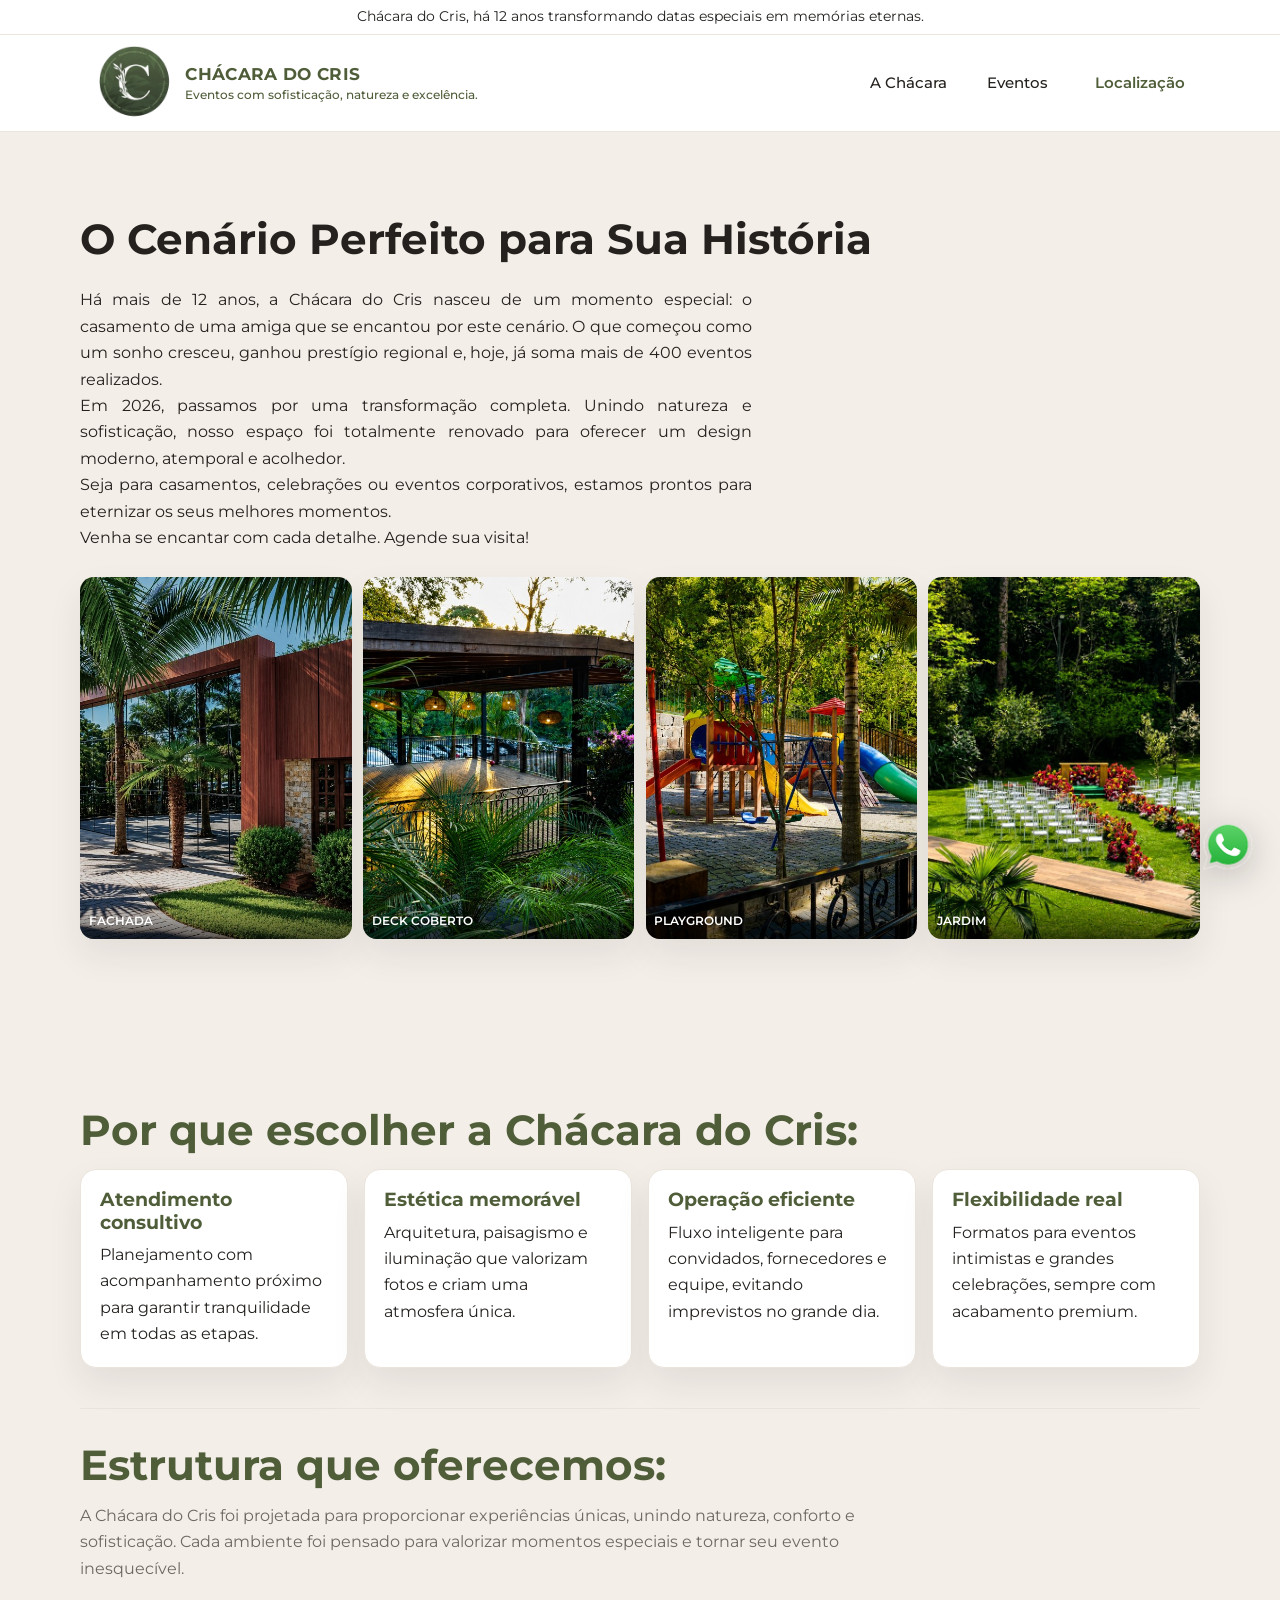
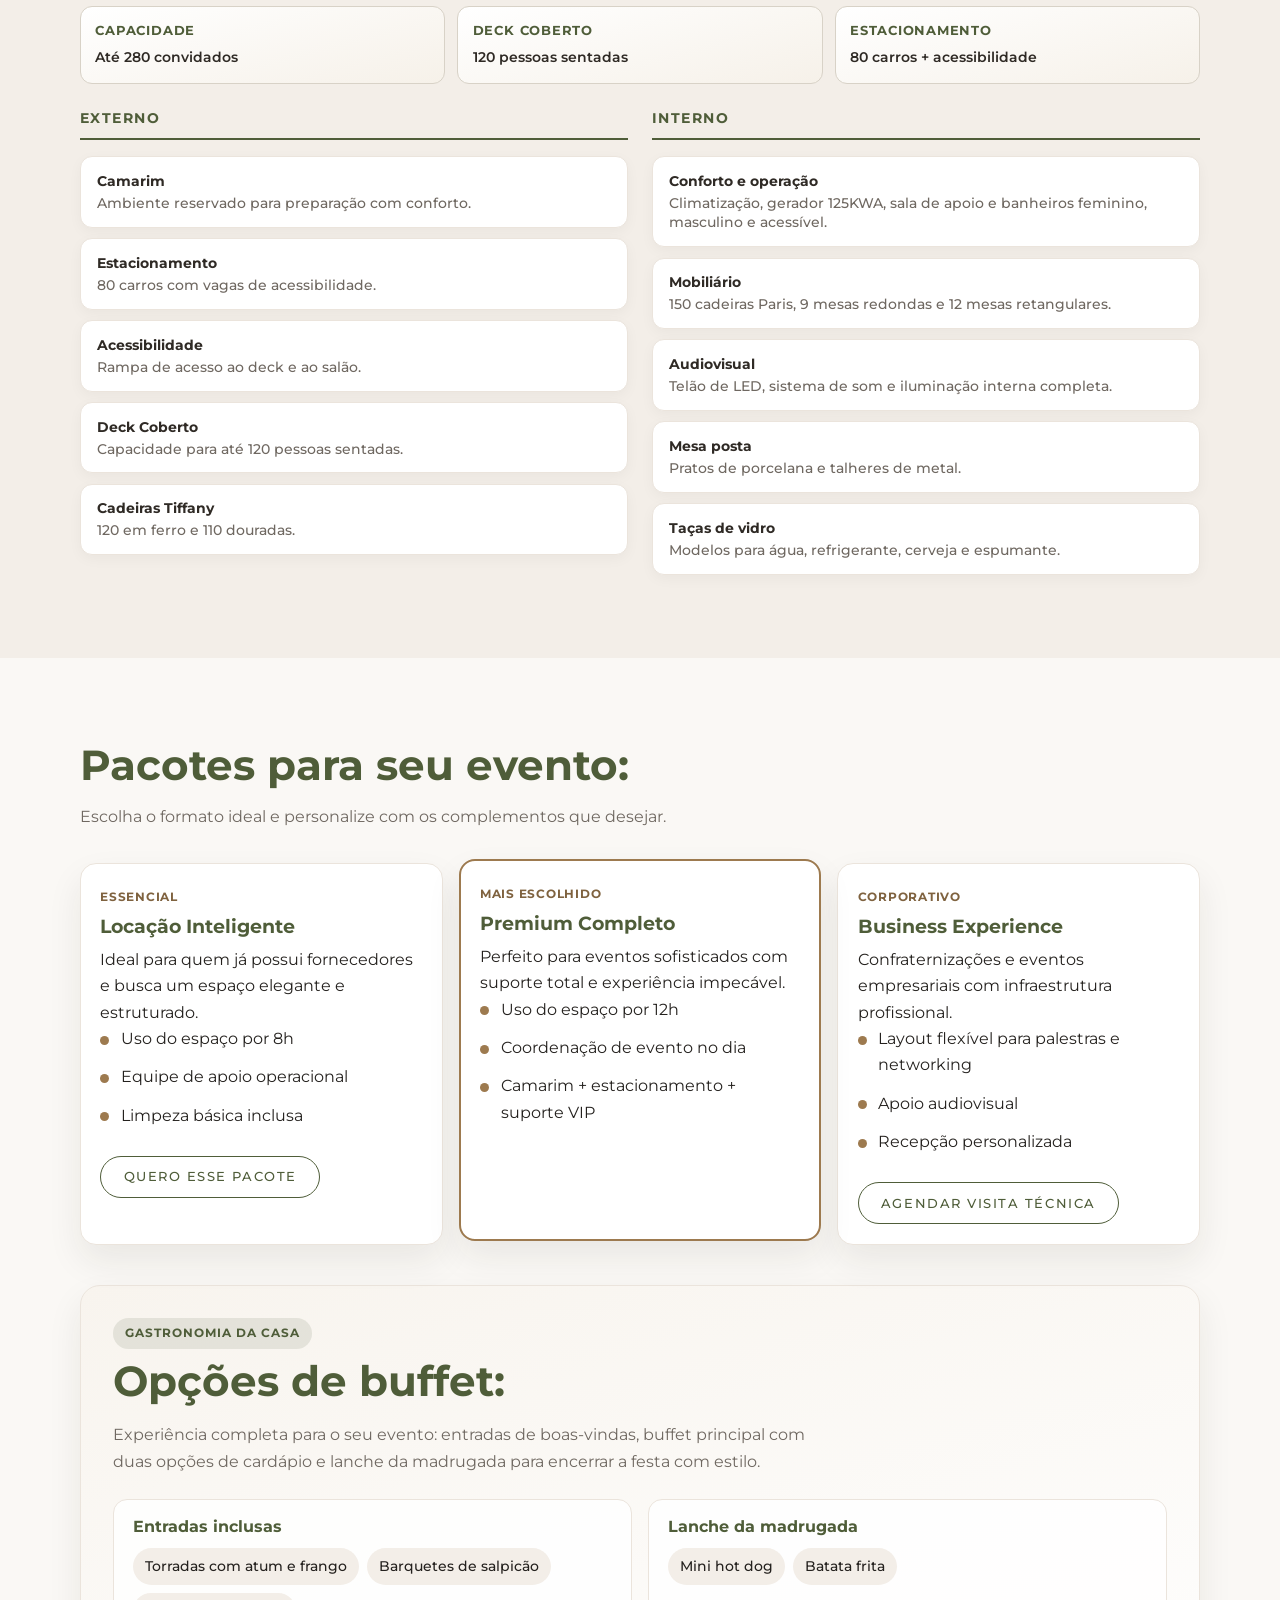
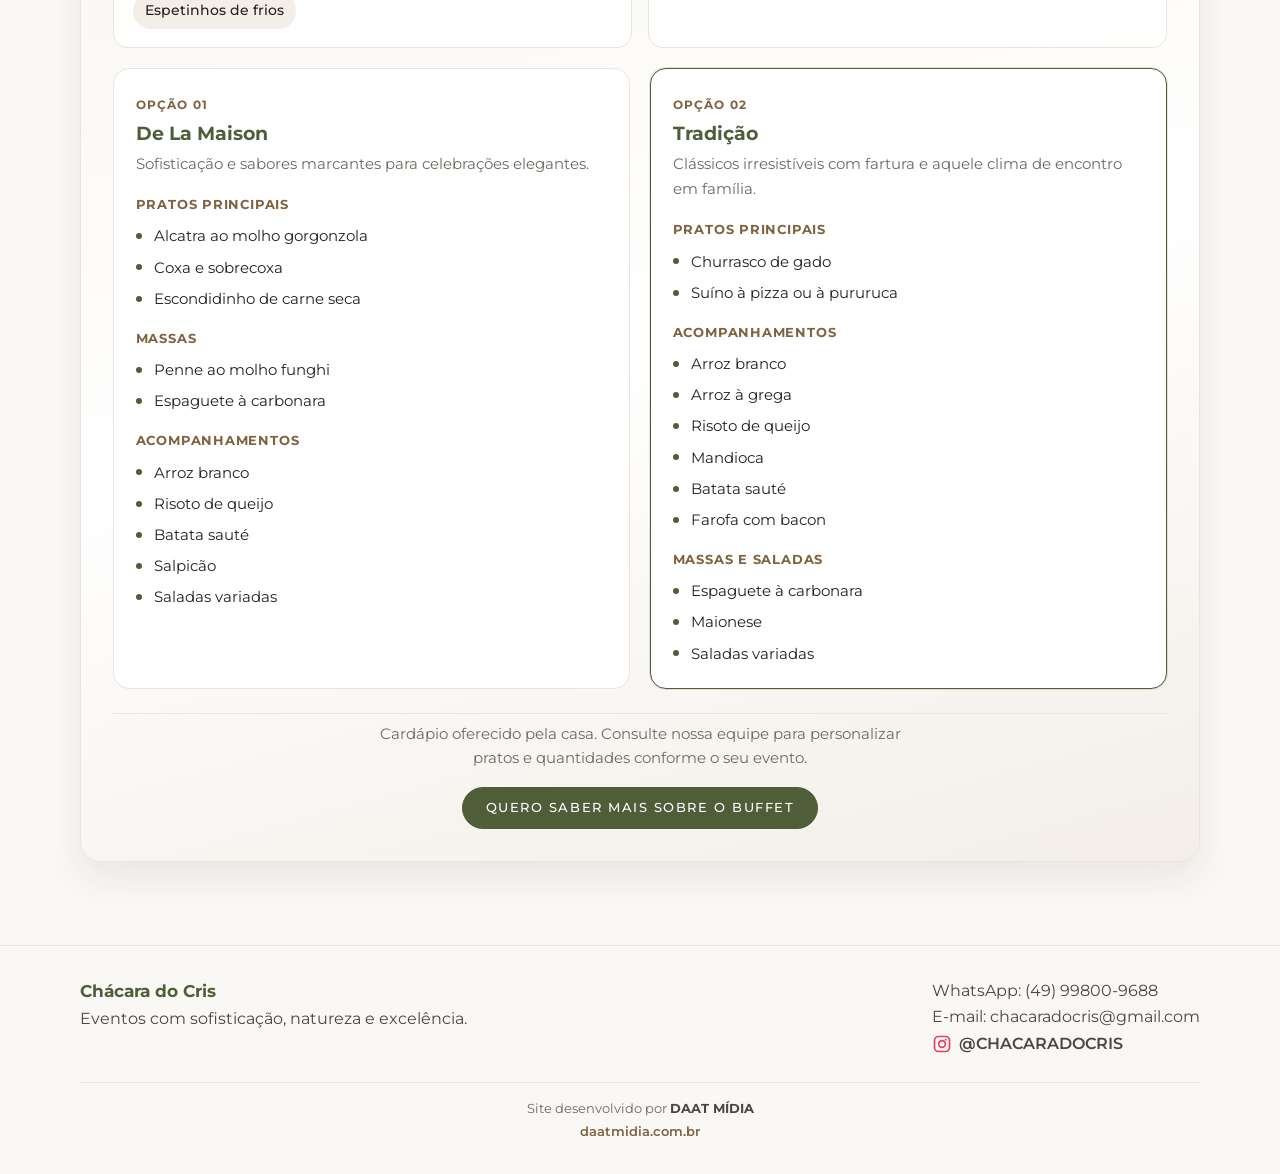
==== pages/a-chacara.html @ dad971a9 "Corrige o nome do espaço na página A Chácara. Substitui a referência ao Espaço Callisia pelo nome Ch" ====
<!doctype html>
<html lang="pt-BR">
<head>
  <meta charset="UTF-8">
  <meta name="viewport" content="width=device-width, initial-scale=1.0">
  <meta name="description" content="Conheça a Chácara do Cris: estrutura completa, diferenciais, pacotes e depoimentos de quem já celebrou com a gente.">
  <meta name="robots" content="index, follow, max-image-preview:large">
  <link rel="canonical" href="https://chacaradocris.com/pages/a-chacara.html">
  <meta property="og:locale" content="pt_BR">
  <meta property="og:type" content="website">
  <meta property="og:site_name" content="Chácara do Cris">
  <meta property="og:title" content="A Chácara | Chácara do Cris">
  <meta property="og:description" content="Conheça a estrutura, diferenciais e pacotes da Chácara do Cris.">
  <meta property="og:url" content="https://chacaradocris.com/pages/a-chacara.html">
  <meta property="og:image" content="https://chacaradocris.com/assets/hero-slide-2.png">
  <meta name="twitter:card" content="summary_large_image">
  <title>A Chácara | Chácara do Cris</title>
  <link rel="preconnect" href="https://fonts.googleapis.com">
  <link rel="preconnect" href="https://fonts.gstatic.com" crossorigin>
  <link href="https://fonts.googleapis.com/css2?family=Cormorant+Garamond:wght@500;600;700&family=Montserrat:wght@400;500;600;700&display=swap" rel="stylesheet">
  <link rel="stylesheet" href="../css/styles.css?v=20260724a2">
  <script type="application/ld+json">
    {
      "@context": "https://schema.org",
      "@type": "BreadcrumbList",
      "itemListElement": [
        { "@type": "ListItem", "position": 1, "name": "Chácara do Cris", "item": "https://chacaradocris.com/" },
        { "@type": "ListItem", "position": 2, "name": "A Chácara", "item": "https://chacaradocris.com/pages/a-chacara.html" }
      ]
    }
  </script>
</head>
<body>
  <div class="top-strip">
    <div class="container top-strip-content">
      <p>Chácara do Cris, há 12 anos transformando datas especiais em memórias eternas.</p>
    </div>
  </div>
  <header class="header">
    <div class="container nav-wrap">
      <div class="nav-brand-group">
        <a class="brand" href="../index.html#inicio" aria-label="Chácara do Cris — início">
          <img class="brand-logo" src="../assets/logo-chacara-do-cris.png" alt="Chácara do Cris" width="116" height="116">
          <span class="brand-copy">
            <strong>CHÁCARA DO CRIS</strong>
            <small>Eventos com sofisticação, natureza e excelência.</small>
          </span>
        </a>
        <a class="nav-mobile-home" href="../index.html">Início</a>
      </div>
      <span class="nav-mobile-bar">
        <button class="menu-toggle" id="menuToggle" type="button" aria-label="Abrir menu" aria-expanded="false" aria-controls="mainNav">
          <span class="menu-toggle-label">MENU</span>
        </button>
      </span>
      <div class="nav-backdrop" id="navBackdrop" aria-hidden="true"></div>
      <nav class="nav" id="mainNav">
        <div class="nav-dropdown">
          <a href="./a-chacara.html" class="nav-dropdown-link">A Chácara</a>
          <div class="nav-submenu" aria-label="Submenu de A Chácara">
            <a href="./a-chacara.html#historia">Sobre Nós</a>
            <a href="./a-chacara.html#estrutura">Estrutura</a>
            <a href="./a-chacara.html#buffet">Buffet e Gastronomia</a>
          </div>
        </div>
        <div class="nav-dropdown">
          <a href="./cerimonia-casamento.html" class="nav-dropdown-link">Eventos</a>
          <div class="nav-submenu" aria-label="Submenu de Eventos">
            <a href="./cerimonia-casamento.html">Casamentos</a>
            <a href="./festa-formatura-15-anos.html#formaturas">Formaturas</a>
            <a href="./festa-15-anos-aniversarios.html#15-anos">15 Anos/Aniversários</a>
            <a href="./festa-15-anos-aniversarios.html#corporativos">Eventos Corporativos</a>
            <a href="./festa-15-anos-aniversarios.html#sociais">Eventos Sociais</a>
          </div>
        </div>
        <a class="nav-como-chegar" href="./localizacao.html">Localização</a>
      </nav>
    </div>
  </header>

  <main>
    <section class="section section-highlight" id="espaco">
      <div class="container">
        <div>
          <h2 id="historia">O Cenário Perfeito para Sua História</h2>
          <p>
            Há mais de 12 anos, a Chácara do Cris nasceu de um momento especial: o casamento de uma amiga que se encantou por este cenário. O que começou como um sonho cresceu, ganhou prestígio regional e, hoje, já soma mais de 400 eventos realizados.
          </p>
          <p>
            Em 2026, passamos por uma transformação completa. Unindo natureza e sofisticação, nosso espaço foi totalmente renovado para oferecer um design moderno, atemporal e acolhedor.
          </p>
          <p>
            Seja para casamentos, celebrações ou eventos corporativos, estamos prontos para eternizar os seus melhores momentos.
          </p>
          <p>
            Venha se encantar com cada detalhe. Agende sua visita!
          </p>
        </div>
        <div class="estrutura-gallery-block" aria-label="Galeria da estrutura">
          <div class="estrutura-gallery-grid">
            <figure class="photo photo-gallery-trigger" data-gallery-panel="fachada-gallery-panel" role="button" tabindex="0" aria-expanded="false" aria-controls="fachada-gallery-panel">
              <img src="../assets/fachada/fachada-01.png" alt="Fachada da Chácara do Cris">
              <figcaption>FACHADA</figcaption>
            </figure>
            <figure class="photo photo-gallery-trigger" data-gallery-panel="deck-coberto-gallery-panel" role="button" tabindex="0" aria-expanded="false" aria-controls="deck-coberto-gallery-panel">
              <img src="../assets/deck/deck-coberto-01.png" alt="Deck coberto na Chácara do Cris">
              <figcaption>DECK COBERTO</figcaption>
            </figure>
            <figure class="photo photo-gallery-trigger" data-gallery-panel="playground-gallery-panel" role="button" tabindex="0" aria-expanded="false" aria-controls="playground-gallery-panel">
              <img src="../assets/playground/playground-01.png" alt="Playground na Chácara do Cris">
              <figcaption>PLAYGROUND</figcaption>
            </figure>
            <figure class="photo photo-gallery-trigger" data-gallery-panel="jardim-gallery-panel" role="button" tabindex="0" aria-expanded="false" aria-controls="jardim-gallery-panel">
              <img src="../assets/jardim/jardim-01.png" alt="Jardim e espaço para cerimônia ao ar livre na Chácara do Cris">
              <figcaption>JARDIM</figcaption>
            </figure>
          </div>
          <div class="cerimonia-gallery-panel" id="fachada-gallery-panel" hidden>
            <p class="cerimonia-gallery-panel-title">FACHADA</p>
            <div class="gallery-grid gallery-grid--deck-expanded" aria-label="Galeria da fachada">
              <figure class="photo">
                <img src="../assets/fachada/fachada-01.png" alt="Fachada da Chácara do Cris — vista frontal com vidro e pedra">
              </figure>
              <figure class="photo">
                <img src="../assets/fachada/fachada-02.png" alt="Fachada da Chácara do Cris — vista do espaço entre a natureza">
              </figure>
              <figure class="photo">
                <img src="../assets/fachada/fachada-03.png" alt="Fachada da Chácara do Cris — entrada em pedra e madeira">
              </figure>
              <figure class="photo">
                <img src="../assets/fachada/fachada-04.png" alt="Fachada da Chácara do Cris — área externa com vidro, pedra e palmeiras">
              </figure>
              <figure class="photo">
                <img src="../assets/fachada/fachada-05.png" alt="Fachada da Chácara do Cris — caminho de acesso e paisagismo">
              </figure>
              <figure class="photo">
                <img src="../assets/fachada/fachada-06.png" alt="Fachada da Chácara do Cris — deck de pedra e estrutura em madeira">
              </figure>
              <figure class="photo">
                <img src="../assets/fachada/fachada-07.png" alt="Fachada da Chácara do Cris — entrada com caminho e vegetação">
              </figure>
              <figure class="photo">
                <img src="../assets/fachada/fachada-08.png" alt="Fachada da Chácara do Cris — fachada com vidro e jardim ao redor">
              </figure>
              <figure class="photo">
                <img src="../assets/fachada/fachada-09.png" alt="Fachada da Chácara do Cris — acesso com corrimão e área arborizada">
              </figure>
            </div>
          </div>
          <div class="cerimonia-gallery-panel" id="deck-coberto-gallery-panel" hidden>
            <p class="cerimonia-gallery-panel-title">DECK COBERTO</p>
            <div class="gallery-grid gallery-grid--deck-expanded" aria-label="Galeria do deck coberto">
              <figure class="photo">
                <img src="../assets/deck/deck-coberto-01.png" alt="Deck coberto na Chácara do Cris — vista geral">
              </figure>
              <figure class="photo">
                <img src="../assets/deck/deck-coberto-02.png" alt="Deck coberto na Chácara do Cris — iluminação e paisagismo">
              </figure>
              <figure class="photo">
                <img src="../assets/deck/deck-coberto-03.png" alt="Deck coberto na Chácara do Cris — perspectiva do espaço">
              </figure>
              <figure class="photo">
                <img src="../assets/deck/deck-coberto-04.png" alt="Deck coberto na Chácara do Cris — ambiente coberto">
              </figure>
              <figure class="photo">
                <img src="../assets/deck/deck-coberto-05.png" alt="Deck coberto na Chácara do Cris — mesa de buffet com frutas e flores tropicais">
              </figure>
              <figure class="photo">
                <img src="../assets/deck/deck-coberto-06.png" alt="Deck coberto na Chácara do Cris — mesas bistrô com banquetas coloridas">
              </figure>
              <figure class="photo">
                <img src="../assets/deck/deck-coberto-07.png" alt="Deck coberto na Chácara do Cris — estação de buffet e bebidas">
              </figure>
              <figure class="photo">
                <img src="../assets/deck/deck-coberto-08.png" alt="Deck coberto na Chácara do Cris — mesas de buffet decoradas">
              </figure>
              <figure class="photo">
                <img src="../assets/deck/deck-coberto-09.png" alt="Deck coberto na Chácara do Cris — buffet com pendentes de vime">
              </figure>
              <figure class="photo">
                <img src="../assets/deck/deck-coberto-10.png" alt="Deck coberto na Chácara do Cris — instalação floral com molduras douradas">
              </figure>
              <figure class="photo">
                <img src="../assets/deck/deck-coberto-11.png" alt="Deck coberto na Chácara do Cris — arranjos florais e carpete verde">
              </figure>
              <figure class="photo">
                <img src="../assets/deck/deck-coberto-12.png" alt="Deck coberto na Chácara do Cris — vista ampla com decoração floral">
              </figure>
              <figure class="photo">
                <img src="../assets/deck/deck-coberto-13.png" alt="Deck coberto na Chácara do Cris — buffet e arco floral">
              </figure>
              <figure class="photo">
                <img src="../assets/deck/deck-coberto-14.png" alt="Deck coberto na Chácara do Cris — mesa de buffet com arranjo tropical">
              </figure>
              <figure class="photo">
                <img src="../assets/deck/deck-coberto-15.png" alt="Deck coberto na Chácara do Cris — instalações florais verticais">
              </figure>
            </div>
          </div>
          <div class="cerimonia-gallery-panel" id="playground-gallery-panel" hidden>
            <p class="cerimonia-gallery-panel-title">PLAYGROUND</p>
            <div class="gallery-grid gallery-grid--deck-expanded" aria-label="Galeria do playground">
              <figure class="photo">
                <img src="../assets/playground/playground-01.png" alt="Playground na Chácara do Cris — área de lazer infantil">
              </figure>
            </div>
          </div>
          <div class="cerimonia-gallery-panel" id="jardim-gallery-panel" hidden>
            <p class="cerimonia-gallery-panel-title">JARDIM</p>
            <div class="gallery-grid gallery-grid--deck-expanded" aria-label="Galeria do jardim">
              <figure class="photo">
                <img src="../assets/jardim/jardim-01.png" alt="Jardim na Chácara do Cris — espaço verde para celebrações">
              </figure>
              <figure class="photo">
                <img src="../assets/jardim/jardim-02.png" alt="Jardim na Chácara do Cris — cerimônia ao ar livre entre a natureza">
              </figure>
              <figure class="photo">
                <img src="../assets/jardim/jardim-03.png" alt="Jardim na Chácara do Cris — área externa com paisagismo e vegetação">
              </figure>
            </div>
          </div>
        </div>
      </div>
    </section>

    <section class="section section-highlight" id="diferenciais">
      <div class="container">
        <h2 class="section-title-green">Por que escolher a Chácara do Cris:</h2>
        <div class="cards">
          <article class="card">
            <h3>Atendimento consultivo</h3>
            <p>Planejamento com acompanhamento próximo para garantir tranquilidade em todas as etapas.</p>
          </article>
          <article class="card">
            <h3>Estética memorável</h3>
            <p>Arquitetura, paisagismo e iluminação que valorizam fotos e criam uma atmosfera única.</p>
          </article>
          <article class="card">
            <h3>Operação eficiente</h3>
            <p>Fluxo inteligente para convidados, fornecedores e equipe, evitando imprevistos no grande dia.</p>
          </article>
          <article class="card">
            <h3>Flexibilidade real</h3>
            <p>Formatos para eventos intimistas e grandes celebrações, sempre com acabamento premium.</p>
          </article>
        </div>

        <div class="estrutura-block" id="estrutura">
          <div class="estrutura-head">
            <h3 class="estrutura-title section-title-green">Estrutura que oferecemos:</h3>
            <p class="estrutura-intro">
              A Chácara do Cris foi projetada para proporcionar experiências únicas, unindo natureza, conforto e sofisticação. Cada ambiente foi pensado para valorizar momentos especiais e tornar seu evento inesquecível.
            </p>
            <div class="estrutura-kpis" aria-label="Resumo da estrutura">
              <article class="estrutura-kpi">
                <strong>Capacidade</strong>
                <span>Até 280 convidados</span>
              </article>
              <article class="estrutura-kpi">
                <strong>Deck Coberto</strong>
                <span>120 pessoas sentadas</span>
              </article>
              <article class="estrutura-kpi">
                <strong>Estacionamento</strong>
                <span>80 carros + acessibilidade</span>
              </article>
            </div>
          </div>
          <div class="estrutura-groups" aria-label="Itens da estrutura oferecida">
            <section class="estrutura-group">
              <h4 class="estrutura-group-title">Externo</h4>
              <ul class="estrutura-grid">
                <li><strong>Camarim</strong><span>Ambiente reservado para preparação com conforto.</span></li>
                <li><strong>Estacionamento</strong><span>80 carros com vagas de acessibilidade.</span></li>
                <li><strong>Acessibilidade</strong><span>Rampa de acesso ao deck e ao salão.</span></li>
                <li><strong>Deck Coberto</strong><span>Capacidade para até 120 pessoas sentadas.</span></li>
                <li><strong>Cadeiras Tiffany</strong><span>120 em ferro e 110 douradas.</span></li>
              </ul>
            </section>
            <section class="estrutura-group">
              <h4 class="estrutura-group-title">Interno</h4>
              <ul class="estrutura-grid">
                <li><strong>Conforto e operação</strong><span>Climatização, gerador 125KWA, sala de apoio e banheiros feminino, masculino e acessível.</span></li>
                <li><strong>Mobiliário</strong><span>150 cadeiras Paris, 9 mesas redondas e 12 mesas retangulares.</span></li>
                <li><strong>Audiovisual</strong><span>Telão de LED, sistema de som e iluminação interna completa.</span></li>
                <li><strong>Mesa posta</strong><span>Pratos de porcelana e talheres de metal.</span></li>
                <li><strong>Taças de vidro</strong><span>Modelos para água, refrigerante, cerveja e espumante.</span></li>
              </ul>
            </section>
          </div>
        </div>
      </div>
    </section>

    <section class="section" id="pacotes">
      <div class="container">
        <h2 class="section-title-green">Pacotes para seu evento:</h2>
        <p class="section-intro">Escolha o formato ideal e personalize com os complementos que desejar.</p>
        <div class="cards pricing-cards">
          <article class="card pricing-card">
            <p class="tag">Essencial</p>
            <h3>Locação Inteligente</h3>
            <p>Ideal para quem já possui fornecedores e busca um espaço elegante e estruturado.</p>
            <ul class="feature-list">
              <li>Uso do espaço por 8h</li>
              <li>Equipe de apoio operacional</li>
              <li>Limpeza básica inclusa</li>
            </ul>
            <a class="btn btn-secondary" href="../index.html#contato">Quero esse pacote</a>
          </article>
          <article class="card pricing-card featured">
            <p class="tag">Mais escolhido</p>
            <h3>Premium Completo</h3>
            <p>Perfeito para eventos sofisticados com suporte total e experiência impecável.</p>
            <ul class="feature-list">
              <li>Uso do espaço por 12h</li>
              <li>Coordenação de evento no dia</li>
              <li>Camarim + estacionamento + suporte VIP</li>
            </ul>
          </article>
          <article class="card pricing-card">
            <p class="tag">Corporativo</p>
            <h3>Business Experience</h3>
            <p>Confraternizações e eventos empresariais com infraestrutura profissional.</p>
            <ul class="feature-list">
              <li>Layout flexível para palestras e networking</li>
              <li>Apoio audiovisual</li>
              <li>Recepção personalizada</li>
            </ul>
            <a class="btn btn-secondary" href="../index.html#contato">Agendar visita técnica</a>
          </article>
        </div>
        <div class="buffet-section" id="buffet">
          <header class="buffet-header">
            <p class="buffet-eyebrow">Gastronomia da casa</p>
            <h2 class="section-title-green">Opções de buffet:</h2>
            <p class="buffet-lead">
              Experiência completa para o seu evento: entradas de boas-vindas, buffet principal com duas opções de cardápio e lanche da madrugada para encerrar a festa com estilo.
            </p>
          </header>

          <div class="buffet-included" aria-label="Itens inclusos em todos os cardápios">
            <article class="buffet-included-card">
              <h3 class="buffet-included-title">Entradas inclusas</h3>
              <ul class="buffet-pill-list">
                <li>Torradas com atum e frango</li>
                <li>Barquetes de salpicão</li>
                <li>Espetinhos de frios</li>
              </ul>
            </article>
            <article class="buffet-included-card">
              <h3 class="buffet-included-title">Lanche da madrugada</h3>
              <ul class="buffet-pill-list">
                <li>Mini hot dog</li>
                <li>Batata frita</li>
              </ul>
            </article>
          </div>

          <div class="buffet-options" aria-label="Escolha o cardápio principal">
            <article class="buffet-option">
              <header class="buffet-option-head">
                <span class="buffet-option-badge">Opção 01</span>
                <h3>De La Maison</h3>
                <p>Sofisticação e sabores marcantes para celebrações elegantes.</p>
              </header>
              <div class="buffet-menu-groups">
                <div class="buffet-menu-group">
                  <h4>Pratos principais</h4>
                  <ul class="buffet-dish-list">
                    <li>Alcatra ao molho gorgonzola</li>
                    <li>Coxa e sobrecoxa</li>
                    <li>Escondidinho de carne seca</li>
                  </ul>
                </div>
                <div class="buffet-menu-group">
                  <h4>Massas</h4>
                  <ul class="buffet-dish-list">
                    <li>Penne ao molho funghi</li>
                    <li>Espaguete à carbonara</li>
                  </ul>
                </div>
                <div class="buffet-menu-group">
                  <h4>Acompanhamentos</h4>
                  <ul class="buffet-dish-list">
                    <li>Arroz branco</li>
                    <li>Risoto de queijo</li>
                    <li>Batata sauté</li>
                    <li>Salpicão</li>
                    <li>Saladas variadas</li>
                  </ul>
                </div>
              </div>
            </article>

            <article class="buffet-option buffet-option--highlight">
              <header class="buffet-option-head">
                <span class="buffet-option-badge">Opção 02</span>
                <h3>Tradição</h3>
                <p>Clássicos irresistíveis com fartura e aquele clima de encontro em família.</p>
              </header>
              <div class="buffet-menu-groups">
                <div class="buffet-menu-group">
                  <h4>Pratos principais</h4>
                  <ul class="buffet-dish-list">
                    <li>Churrasco de gado</li>
                    <li>Suíno à pizza ou à pururuca</li>
                  </ul>
                </div>
                <div class="buffet-menu-group">
                  <h4>Acompanhamentos</h4>
                  <ul class="buffet-dish-list">
                    <li>Arroz branco</li>
                    <li>Arroz à grega</li>
                    <li>Risoto de queijo</li>
                    <li>Mandioca</li>
                    <li>Batata sauté</li>
                    <li>Farofa com bacon</li>
                  </ul>
                </div>
                <div class="buffet-menu-group">
                  <h4>Massas e saladas</h4>
                  <ul class="buffet-dish-list">
                    <li>Espaguete à carbonara</li>
                    <li>Maionese</li>
                    <li>Saladas variadas</li>
                  </ul>
                </div>
              </div>
            </article>
          </div>

          <footer class="buffet-footer">
            <p class="buffet-note">Cardápio oferecido pela casa. Consulte nossa equipe para personalizar pratos e quantidades conforme o seu evento.</p>
            <a class="btn btn-primary btn-green-pulse" href="../index.html#contato">Quero saber mais sobre o buffet</a>
          </footer>
        </div>
      </div>
    </section>

  </main>

  <footer class="footer">
    <div class="container footer-content">
      <div>
        <strong>Chácara do Cris</strong>
        <p>Eventos com sofisticação, natureza e excelência.</p>
      </div>
      <div>
        <p>WhatsApp: (49) 99800-9688</p>
        <p>E-mail: chacaradocris@gmail.com</p>
        <a class="footer-instagram" href="https://www.instagram.com/chacaradocris/" target="_blank" rel="noopener noreferrer" aria-label="Abrir Instagram da Chácara do Cris">
          <img src="../assets/instagram-icon.svg" width="20" height="20" alt="" aria-hidden="true">
          <span>@CHACARADOCRIS</span>
        </a>
      </div>
    </div>
    <div class="container footer-credit">
      <p>Site desenvolvido por <strong>DAAT MÍDIA</strong></p>
      <a href="https://daatmidia.com.br" target="_blank" rel="noopener noreferrer">daatmidia.com.br</a>
    </div>
  </footer>

  <a class="whatsapp-float" href="https://wa.me/5549998009688?text=Olá!%20Quero%20agendar%20uma%20visita%20ao%20Chácara%20do%20Cris." target="_blank" rel="noopener noreferrer" aria-label="Falar no WhatsApp">
    <img class="whatsapp-float-icon" src="../assets/whatsapp-icon.png" width="140" height="130" alt="" decoding="async">
  </a>

  <script src="../js/main.js?v=20260724x"></script>
  <script src="../js/cerimonia-galerias.js"></script>
</body>
</html>
---- css/styles.css ----
:root {
  --bg: #faf8f5;
  --surface: #ffffff;
  --text: #24211e;
  --muted: #6f6861;
  --primary: #9d7a4f;
  --primary-dark: #7f623f;
  --accent: #d5b78b;
  --line: #ebe4dc;
  --shadow: 0 16px 35px rgba(36, 33, 30, 0.08);
  --page-max: 1120px;
  --page-gutter: clamp(1rem, 4vw, 1.75rem);
}

* {
  box-sizing: border-box;
  margin: 0;
  padding: 0;
}

img {
  max-width: 100%;
  height: auto;
}

body {
  font-family: "Montserrat", sans-serif;
  background: var(--bg);
  color: var(--text);
  line-height: 1.65;
  scroll-behavior: smooth;
  overflow-x: hidden;
}

html {
  scroll-padding-top: 7.5rem;
}

.container {
  width: min(var(--page-max), calc(100% - var(--page-gutter) * 2));
  margin-inline: auto;
  padding-inline: 0;
}

main {
  width: 100%;
  max-width: 100%;
  overflow-x: clip;
}

.header {
  position: sticky;
  top: 0;
  z-index: 10;
  background: rgba(250, 248, 245, 0.95);
  border-bottom: 1px solid var(--line);
  backdrop-filter: blur(8px);
  overflow: visible;
}

.nav-wrap {
  display: flex;
  justify-content: space-between;
  align-items: center;
  min-height: 76px;
  overflow: visible;
}

.brand {
  font-family: "Montserrat", sans-serif;
  font-size: 1.45rem;
  color: var(--text);
  text-decoration: none;
  font-weight: 700;
}

.nav {
  display: flex;
  gap: 1.4rem;
}

.nav a {
  position: relative;
  color: var(--text);
  text-decoration: none;
  font-weight: 500;
  font-size: 0.95rem;
  border-radius: 8px;
  transition: color 0.2s ease, background-color 0.2s ease, transform 0.2s ease;
}

.nav > a:not(.nav-cta),
.nav-dropdown-link {
  padding: 0.45rem 0.55rem;
}

.nav > a:not(.nav-cta)::after,
.nav-dropdown-link::after {
  content: "";
  position: absolute;
  left: 0.55rem;
  right: 0.55rem;
  bottom: 0.22rem;
  height: 2px;
  border-radius: 99px;
  background: #4f5d39;
  transform: scaleX(0);
  transform-origin: left;
  transition: transform 0.22s ease;
}

.nav > a:not(.nav-cta):hover,
.nav > a:not(.nav-cta):focus-visible,
.nav-dropdown:hover > .nav-dropdown-link,
.nav-dropdown:focus-within > .nav-dropdown-link,
.nav-dropdown.open > .nav-dropdown-link {
  color: #4f5d39;
  background: rgba(79, 93, 57, 0.08);
  transform: translateY(-1px);
}

.nav > a:not(.nav-cta):hover::after,
.nav > a:not(.nav-cta):focus-visible::after,
.nav-dropdown:hover > .nav-dropdown-link::after,
.nav-dropdown:focus-within > .nav-dropdown-link::after,
.nav-dropdown.open > .nav-dropdown-link::after {
  transform: scaleX(1);
}

.nav a:focus-visible {
  outline: 2px solid rgba(79, 93, 57, 0.38);
  outline-offset: 3px;
}

.nav-dropdown {
  position: relative;
}

.nav {
  overflow: visible;
}

.nav-dropdown-link {
  display: inline-flex;
  align-items: center;
}

.nav-submenu-group + .nav-submenu-group {
  margin-top: 0.35rem;
  padding-top: 0.35rem;
  border-top: 1px solid var(--line);
}

.nav-submenu-heading {
  display: block;
  padding: 0.35rem 0.7rem 0.2rem;
  font-size: 0.72rem;
  font-weight: 600;
  letter-spacing: 0.05em;
  text-transform: uppercase;
  color: #4f5d39;
  line-height: 1.3;
}

.nav-submenu {
  position: absolute;
  top: 100%;
  left: 0;
  min-width: 300px;
  max-height: min(72vh, 520px);
  overflow-y: auto;
  overscroll-behavior: contain;
  background: #ffffff;
  border: 1px solid var(--line);
  border-radius: 14px;
  padding: 0.65rem;
  padding-top: calc(0.65rem + 0.45rem);
  box-shadow: 0 12px 26px rgba(0, 0, 0, 0.12);
  display: none;
  z-index: 20;
}

.nav-submenu::before {
  content: "";
  position: absolute;
  top: 0;
  left: 0;
  right: 0;
  height: 0.45rem;
}

.nav-submenu-group.is-collapsible .nav-submenu-nested {
  display: block;
}

.nav-submenu-group.is-collapsible .nav-submenu-heading {
  pointer-events: none;
  cursor: default;
}

.nav-submenu a,
.nav-submenu-nested a {
  display: block;
  padding: 0.58rem 0.7rem;
  font-size: 0.88rem;
  line-height: 1.3;
  border-radius: 10px;
  transition: background 0.18s ease, color 0.18s ease, transform 0.18s ease;
}

.nav-submenu a:hover,
.nav-submenu a:focus-visible,
.nav-submenu-nested a:hover,
.nav-submenu-nested a:focus-visible {
  background: #4f5d39;
  color: #fff !important;
  transform: translateX(4px);
  outline: none;
}

.nav-dropdown:hover .nav-submenu,
.nav-dropdown:focus-within .nav-submenu,
.nav-dropdown.open .nav-submenu {
  display: block;
}

.nav-submenu-group.is-collapsible .nav-submenu-heading {
  width: 100%;
  text-align: left;
  border: 0;
  background: transparent;
  font-family: inherit;
  cursor: pointer;
  position: relative;
  padding-right: 1.6rem;
}

.nav-submenu-group.is-collapsible .nav-submenu-heading::after {
  content: "";
  position: absolute;
  right: 0.7rem;
  top: 50%;
  width: 6px;
  height: 6px;
  border-right: 2px solid #4f5d39;
  border-bottom: 2px solid #4f5d39;
  transform: translateY(-65%) rotate(45deg);
  transition: transform 0.2s ease;
}

.nav-submenu-group.is-collapsible.open .nav-submenu-heading::after {
  transform: translateY(-35%) rotate(-135deg);
}

@media (min-width: 981px) {
  .nav-submenu-group.is-collapsible .nav-submenu-heading::after {
    display: none;
  }
}

.menu-toggle {
  display: none;
  border: 1px solid var(--line);
  background: var(--surface);
  color: var(--text);
  border-radius: 10px;
  padding: 0.45rem 0.8rem;
  cursor: pointer;
}

.menu-toggle-label {
  display: none;
}

.nav-mobile-bar {
  display: none;
  align-items: center;
  gap: 0.35rem;
}

.nav-brand-group {
  display: contents;
}

.nav-mobile-home,
.nav-mobile-cta {
  display: none;
}

.nav-backdrop {
  display: none;
}

.menu-toggle-icon,
.menu-toggle-icon::before,
.menu-toggle-icon::after {
  display: block;
  width: 22px;
  height: 2px;
  background: #4f5d39;
  border-radius: 99px;
  transition: transform 0.25s ease, opacity 0.25s ease, background 0.25s ease;
}

.menu-toggle-icon {
  position: relative;
}

.menu-toggle-icon::before,
.menu-toggle-icon::after {
  content: "";
  position: absolute;
  left: 0;
}

.menu-toggle-icon::before {
  top: -7px;
}

.menu-toggle-icon::after {
  top: 7px;
}

.menu-toggle[aria-expanded="true"] .menu-toggle-icon {
  background: transparent;
}

.menu-toggle[aria-expanded="true"] .menu-toggle-icon::before {
  transform: translateY(7px) rotate(45deg);
}

.menu-toggle[aria-expanded="true"] .menu-toggle-icon::after {
  transform: translateY(-7px) rotate(-45deg);
}

body.nav-open {
  overflow: hidden;
}

.hero {
  min-height: 92vh;
  display: grid;
  place-items: center;
  position: relative;
  isolation: isolate;
  background: #2f261f;
  overflow: hidden;
}

.hero-slides {
  position: absolute;
  inset: 0;
  z-index: -2;
}

.hero-slide {
  position: absolute;
  inset: 0;
  background-size: cover;
  background-position: center;
  opacity: 0;
  transform: scale(1.05);
  transition: opacity 1s ease, transform 7s ease;
}

.hero-slide.active {
  opacity: 1;
  transform: scale(1);
}

.overlay {
  position: absolute;
  inset: 0;
  background:
    linear-gradient(120deg, rgba(157, 122, 79, 0.52), rgba(40, 33, 27, 0.62)),
    linear-gradient(to bottom, rgba(0, 0, 0, 0.18), rgba(0, 0, 0, 0.35));
  z-index: -1;
}

.hero-grain {
  position: absolute;
  inset: 0;
  opacity: 0.13;
  background-image:
    radial-gradient(circle at 2px 2px, rgba(255, 255, 255, 0.5) 1px, transparent 0);
  background-size: 4px 4px;
  z-index: -1;
  pointer-events: none;
}

.hero-content {
  text-align: center;
  color: #fff;
  max-width: 800px;
  padding: 6rem 0 4.5rem;
  position: relative;
  z-index: 1;
}

.eyebrow {
  text-transform: uppercase;
  letter-spacing: 0.16em;
  font-size: 0.78rem;
  opacity: 0.9;
}

h1,
h2,
h3 {
  font-family: "Montserrat", sans-serif;
  line-height: 1.2;
}

h1 {
  font-size: clamp(2rem, 4.8vw, 3.65rem);
  margin: 1rem 0 1.2rem;
}

h2 {
  font-size: clamp(1.6rem, 3.5vw, 2.6rem);
  margin-bottom: 0.85rem;
}

.section-title-green {
  color: #4f5d39;
}

.hero p {
  margin: 0 auto;
  font-size: 1.08rem;
  max-width: 740px;
}

.hero-signature {
  margin-top: 1.1rem;
  display: inline-flex;
  align-items: center;
  gap: 0.55rem;
  font-size: 0.95rem;
  color: #f2e7d8;
}

.signature-line {
  display: inline-block;
  width: 38px;
  height: 1px;
  background: #f2e7d8;
}

.hero-cta {
  margin-top: 2rem;
  display: flex;
  gap: 0.8rem;
  justify-content: center;
  flex-wrap: wrap;
}

.hero-trust {
  margin-top: 2rem;
  display: grid;
  grid-template-columns: repeat(3, minmax(0, 1fr));
  gap: 0.75rem;
}

.trust-item {
  background: rgba(255, 255, 255, 0.14);
  border: 1px solid rgba(255, 255, 255, 0.3);
  border-radius: 14px;
  backdrop-filter: blur(8px);
  padding: 0.8rem;
}

.trust-item strong {
  display: block;
  font-family: "Montserrat", sans-serif;
  font-size: 1.35rem;
}

.trust-item span {
  font-size: 0.86rem;
  opacity: 0.92;
}

.hero-card {
  position: absolute;
  right: 4%;
  bottom: 5.5rem;
  width: min(320px, 88%);
  padding: 1.2rem;
  border-radius: 16px;
  background: rgba(255, 255, 255, 0.9);
  border: 1px solid rgba(255, 255, 255, 0.95);
  box-shadow: 0 18px 38px rgba(20, 14, 9, 0.25);
  z-index: 2;
}

.hero-card-label {
  font-size: 0.75rem;
  letter-spacing: 0.1em;
  text-transform: uppercase;
  color: var(--primary-dark);
  font-weight: 700;
  margin-bottom: 0.35rem;
}

.hero-card h3 {
  margin-bottom: 0.45rem;
}

.hero-card p {
  color: #473f39;
  margin-bottom: 0.9rem;
}

.btn {
  display: inline-flex;
  align-items: center;
  justify-content: center;
  gap: 0.35rem;
  border: 1px solid #4f5d39;
  border-radius: 999px;
  text-decoration: none;
  font-family: "Montserrat", sans-serif;
  font-weight: 500;
  font-size: 0.8rem;
  letter-spacing: 0.12em;
  text-transform: uppercase;
  line-height: 1.2;
  padding: 0.78rem 1.4rem;
  cursor: pointer;
  transition: 0.25s ease;
  text-align: center;
  box-sizing: border-box;
}

.btn-primary {
  background: #4f5d39;
  color: #fff;
  border-color: #4f5d39;
}

.btn-primary:hover,
.btn-primary:focus-visible {
  background: #5d6e44;
  border-color: #5d6e44;
  color: #fff;
  transform: translateY(-2px);
}

.btn-form-submit {
  background: #4f5d39;
  color: #fff;
  border-color: #4f5d39;
}

.btn-form-submit:hover,
.btn-form-submit:focus-visible {
  background: #5d6e44;
  border-color: #5d6e44;
  color: #fff;
}

#contactForm .btn-form-submit {
  width: 100%;
  margin-top: 0.35rem;
  padding: 0.78rem 1.4rem;
  font-size: 0.8rem;
  letter-spacing: 0.12em;
  font-weight: 500;
  border-radius: 999px;
}

.btn-green-pulse {
  background: #4f5d39;
  color: #fff;
  border-color: #4f5d39;
  animation: btn-green-pulse 2.2s ease-in-out infinite;
}

.btn-green-pulse:hover,
.btn-green-pulse:focus-visible {
  background: #5d6e44;
  border-color: #5d6e44;
  color: #fff;
  animation: none;
  transform: translateY(-2px);
  box-shadow: 0 10px 24px rgba(79, 93, 57, 0.35);
}

@keyframes btn-green-pulse {
  0%,
  100% {
    transform: scale(1);
    box-shadow: 0 4px 14px rgba(79, 93, 57, 0.28);
  }

  50% {
    transform: scale(1.04);
    box-shadow: 0 8px 28px rgba(79, 93, 57, 0.45);
  }
}

@media (prefers-reduced-motion: reduce) {
  .btn-green-pulse {
    animation: none;
  }
}

.btn-secondary {
  background: #fff;
  color: #4f5d39;
  border-color: #4f5d39;
}

.btn-secondary:hover,
.btn-secondary:focus-visible {
  background: #f8f5ee;
  color: #4f5d39;
  transform: translateY(-2px);
}

.section {
  padding: 5.2rem 0;
}

.section-address {
  color: var(--text);
  font-weight: 600;
  margin-top: 0.15rem;
  margin-bottom: 1rem;
  max-width: 720px;
  line-height: 1.5;
}

.localizacao-top {
  margin-bottom: 1.75rem;
  align-items: start;
}

.localizacao-intro {
  margin-bottom: 0;
}

.localizacao-contato {
  padding: 1.35rem 1.4rem;
  border-radius: 16px;
  background: #f8f4ee;
  border: 1px solid var(--line);
  box-shadow: var(--shadow);
}

.localizacao-contato-title {
  margin-bottom: 1rem;
  font-size: 1.1rem;
  color: #4f5d39;
}

.localizacao-contato p {
  margin-bottom: 0.7rem;
  font-weight: 500;
}

.localizacao-contato a {
  color: var(--text);
  text-decoration: none;
  transition: color 0.2s ease;
}

.localizacao-contato a:hover {
  color: var(--primary-dark);
}

.localizacao-instagram {
  margin-top: 0.35rem;
}

.parceiros-grid {
  display: grid;
  grid-template-columns: repeat(4, 1fr);
  gap: 1rem;
  margin-bottom: 1rem;
}

.parceiro-card {
  padding: 1.2rem;
  border-radius: 16px;
  background: var(--surface);
  border: 1px dashed #c9bfb3;
  text-align: center;
  box-shadow: var(--shadow);
}

.parceiro-card--placeholder {
  min-height: 200px;
  display: flex;
  flex-direction: column;
  align-items: center;
  justify-content: center;
  gap: 0.85rem;
}

.parceiro-categoria {
  display: inline-block;
  padding: 0.3rem 0.65rem;
  border-radius: 999px;
  background: rgba(79, 93, 57, 0.12);
  color: #4f5d39;
  font-size: 0.78rem;
  font-weight: 700;
  letter-spacing: 0.06em;
  text-transform: uppercase;
}

.parceiro-logo-slot {
  width: 100%;
  min-height: 88px;
  display: grid;
  place-items: center;
  border-radius: 12px;
  background: #f8f4ee;
  border: 1px solid var(--line);
}

.parceiro-logo-placeholder {
  color: var(--muted);
  font-size: 0.88rem;
  font-weight: 600;
}

.parceiro-contato-slot {
  color: var(--muted);
  font-size: 0.9rem;
  font-weight: 500;
}

.parceiros-note {
  color: var(--muted);
  font-size: 0.92rem;
  text-align: center;
}

.section-intro {
  color: var(--muted);
  margin-bottom: 2rem;
  max-width: 700px;
}

.accessibility-list {
  list-style: none;
  margin: 0 0 1.25rem;
  padding: 0;
  max-width: 700px;
}

.accessibility-list li {
  position: relative;
  padding-left: 1.6rem;
  margin-bottom: 0.45rem;
  color: var(--text);
  font-weight: 500;
}

.accessibility-list li::before {
  content: "✅";
  position: absolute;
  left: 0;
  top: 0;
}

.cards {
  display: grid;
  grid-template-columns: repeat(4, 1fr);
  gap: 1rem;
}

.section-intro-mobile-hint {
  display: none;
  margin-top: -0.75rem;
  font-size: 0.95rem;
  color: var(--primary-dark);
  font-weight: 600;
}

.about-carousel-section {
  padding: clamp(3.5rem, 6vw, 5.5rem) 0 clamp(3rem, 5vw, 4.5rem);
  overflow: hidden;
  background: #f3efe8;
}

.about-carousel-heading {
  display: flex;
  align-items: center;
  justify-content: space-between;
  gap: 2rem;
  margin-bottom: 1.5rem;
}

.about-carousel-heading .eyebrow {
  margin-bottom: 0.45rem;
  color: #4f5d39;
  font-weight: 700;
}

.about-carousel-heading h2 {
  max-width: 720px;
  margin-bottom: 0;
  color: #3c4630;
  font-size: clamp(1.7rem, 3.2vw, 2.45rem);
  line-height: 1.18;
}

#servicos h2 {
  color: #3c4630;
}

.about-carousel-button {
  flex: 0 0 auto;
  width: auto;
  min-width: 0;
  background: #4f5d39;
  color: #fff;
  border-color: #4f5d39;
  box-shadow: 0 10px 24px rgba(79, 93, 57, 0.2);
  animation: about-carousel-button-pulse 2.2s ease-in-out infinite;
}

.about-carousel-button:hover,
.about-carousel-button:focus-visible {
  background: #5d6e44;
  border-color: #5d6e44;
  color: #fff;
  transform: translateY(-2px);
  animation: none;
}

@keyframes about-carousel-button-pulse {
  0%,
  100% {
    transform: scale(1);
    box-shadow: 0 0 0 0 rgba(79, 93, 57, 0.5);
  }

  50% {
    transform: scale(1.04);
    box-shadow: 0 0 0 12px rgba(79, 93, 57, 0);
  }
}

@media (prefers-reduced-motion: reduce) {
  .about-carousel-button {
    animation: none;
  }
}

.about-carousel-viewport {
  width: 100%;
  overflow: hidden;
  padding: 0.4rem 0 1rem;
  cursor: grab;
  touch-action: pan-y;
  user-select: none;
  -webkit-user-select: none;
}

.about-carousel-viewport.is-dragging {
  cursor: grabbing;
}

.about-carousel-track {
  display: flex;
  width: max-content;
  gap: clamp(0.75rem, 1.2vw, 1rem);
  padding-inline: max(var(--page-gutter), calc((100vw - var(--page-max)) / 2));
  will-change: transform;
  transform: translate3d(0, 0, 0);
}

.about-carousel-card {
  flex: 0 0 clamp(345px, 36vw, 510px);
  aspect-ratio: 4 / 3;
  overflow: hidden;
  margin: 0;
  border-radius: 18px;
  background: #ddd5c8;
  box-shadow: 0 12px 30px rgba(48, 45, 39, 0.14);
  cursor: zoom-in;
}

.about-carousel-card:focus-visible {
  outline: 3px solid rgba(79, 93, 57, 0.45);
  outline-offset: 3px;
}

.about-carousel-card img {
  width: 100%;
  height: 100%;
  display: block;
  object-fit: cover;
  pointer-events: none;
  -webkit-user-drag: none;
  user-select: none;
}

.about-carousel-hint {
  margin: 0.2rem auto 0;
  padding: 0 var(--page-gutter);
  color: #596447;
  font-size: 0.82rem;
  font-weight: 600;
  text-align: center;
}

@media (prefers-reduced-motion: reduce) {
  .about-carousel-track {
    will-change: auto;
  }
}

.event-showcase-grid {
  display: grid;
  grid-template-columns: repeat(4, minmax(0, 1fr));
  gap: 0.9rem;
}

.event-showcase-card {
  position: relative;
  display: block;
  min-height: 13.5rem;
  overflow: hidden;
  border-radius: 16px;
  text-decoration: none;
  color: #fff;
  border: 1px solid rgba(255, 255, 255, 0.18);
  box-shadow: 0 12px 28px rgba(36, 33, 30, 0.12);
  transition: transform 0.28s ease, box-shadow 0.28s ease;
}

.event-showcase-card:hover,
.event-showcase-card:focus-visible {
  transform: translateY(-4px);
  box-shadow: 0 18px 36px rgba(36, 33, 30, 0.16);
}

.event-showcase-media {
  position: absolute;
  inset: 0;
  width: 100%;
  height: 100%;
  object-fit: cover;
  transition: transform 0.45s ease;
}

.event-showcase-card:hover .event-showcase-media,
.event-showcase-card:focus-visible .event-showcase-media {
  transform: scale(1.06);
}

.event-showcase-overlay {
  position: absolute;
  inset: 0;
  background:
    linear-gradient(180deg, rgba(20, 24, 16, 0.08) 0%, rgba(20, 24, 16, 0.42) 48%, rgba(20, 24, 16, 0.82) 100%),
    linear-gradient(135deg, rgba(79, 93, 57, 0.18), rgba(157, 122, 79, 0.12));
}

.event-showcase-content {
  position: relative;
  z-index: 1;
  display: flex;
  flex-direction: column;
  justify-content: flex-end;
  min-height: 13.5rem;
  padding: 1rem;
}

.event-showcase-label {
  display: inline-block;
  width: fit-content;
  margin-bottom: 0.4rem;
  padding: 0.28rem 0.55rem;
  border-radius: 999px;
  background: rgba(255, 255, 255, 0.16);
  backdrop-filter: blur(6px);
  font-size: 0.62rem;
  font-weight: 700;
  letter-spacing: 0.07em;
  text-transform: uppercase;
}

.event-showcase-content h3 {
  font-size: clamp(1.05rem, 1.5vw, 1.25rem);
  line-height: 1.15;
  margin-bottom: 0.25rem;
  color: #fff;
}

.event-showcase-content p {
  max-width: 24ch;
  color: rgba(255, 255, 255, 0.88);
  font-size: 0.78rem;
  line-height: 1.45;
  display: -webkit-box;
  -webkit-line-clamp: 2;
  -webkit-box-orient: vertical;
  overflow: hidden;
}

.event-showcase-cta {
  display: inline-flex;
  align-items: center;
  gap: 0.3rem;
  width: fit-content;
  margin-top: 0.65rem;
  padding: 0.45rem 0.7rem;
  border-radius: 999px;
  background: rgba(255, 255, 255, 0.94);
  color: #4f5d39;
  font-size: 0.68rem;
  font-weight: 700;
  letter-spacing: 0.04em;
  text-transform: uppercase;
  transition: background 0.2s ease, color 0.2s ease, transform 0.2s ease;
}

.event-showcase-card:hover .event-showcase-cta,
.event-showcase-card:focus-visible .event-showcase-cta {
  background: #fff;
  transform: translateX(4px);
}

.card {
  background: var(--surface);
  border: 1px solid var(--line);
  border-radius: 16px;
  padding: 1.2rem;
  box-shadow: var(--shadow);
}

a.card {
  display: block;
  text-decoration: none;
  color: inherit;
  transition: transform 0.2s ease, box-shadow 0.2s ease;
}

a.card:hover {
  transform: translateY(-4px);
  box-shadow: 0 14px 28px rgba(44, 52, 32, 0.12);
}

.tag {
  display: inline-block;
  font-size: 0.78rem;
  letter-spacing: 0.06em;
  text-transform: uppercase;
  font-weight: 700;
  color: var(--primary-dark);
  margin-bottom: 0.55rem;
}

.pricing-cards {
  grid-template-columns: repeat(3, 1fr);
}

.buffet-section {
  margin-top: 2.5rem;
  padding: 2rem;
  border-radius: 20px;
  background: linear-gradient(165deg, #f8f4ee 0%, #ffffff 55%, #f3eee8 100%);
  border: 1px solid var(--line);
  box-shadow: var(--shadow);
}

.buffet-header {
  margin-bottom: 1.5rem;
}

.buffet-eyebrow {
  display: inline-block;
  margin-bottom: 0.5rem;
  padding: 0.35rem 0.75rem;
  border-radius: 999px;
  background: rgba(79, 93, 57, 0.12);
  color: #4f5d39;
  font-size: 0.78rem;
  font-weight: 700;
  letter-spacing: 0.08em;
  text-transform: uppercase;
}

.buffet-lead {
  color: var(--muted);
  max-width: 720px;
  margin-top: 0.5rem;
  font-size: 1.02rem;
}

.buffet-included {
  display: grid;
  grid-template-columns: repeat(2, 1fr);
  gap: 1rem;
  margin-bottom: 1.25rem;
}

.buffet-included-card {
  padding: 1.1rem 1.2rem;
  border-radius: 14px;
  background: rgba(255, 255, 255, 0.85);
  border: 1px solid var(--line);
}

.buffet-included-title {
  margin-bottom: 0.75rem;
  font-size: 1rem;
  color: #4f5d39;
}

.buffet-pill-list {
  display: flex;
  flex-wrap: wrap;
  gap: 0.5rem;
  list-style: none;
}

.buffet-pill-list li {
  padding: 0.4rem 0.75rem;
  border-radius: 999px;
  background: #f3eee8;
  color: var(--text);
  font-size: 0.9rem;
  font-weight: 500;
}

.buffet-options {
  display: grid;
  grid-template-columns: repeat(2, 1fr);
  gap: 1.25rem;
  margin-bottom: 1.5rem;
}

.buffet-option {
  padding: 1.35rem;
  border-radius: 16px;
  background: var(--surface);
  border: 1px solid var(--line);
  transition: transform 0.2s ease, box-shadow 0.2s ease;
}

.buffet-option:hover {
  transform: translateY(-3px);
  box-shadow: 0 12px 28px rgba(36, 33, 30, 0.1);
}

.buffet-option--highlight {
  border-color: #4f5d39;
  box-shadow: 0 0 0 1px rgba(79, 93, 57, 0.15);
}

.buffet-option-badge {
  display: inline-block;
  margin-bottom: 0.55rem;
  font-size: 0.75rem;
  font-weight: 700;
  letter-spacing: 0.1em;
  text-transform: uppercase;
  color: var(--primary-dark);
}

.buffet-option-head h3 {
  margin-bottom: 0.35rem;
  color: #4f5d39;
}

.buffet-option-head p {
  color: var(--muted);
  font-size: 0.95rem;
  margin-bottom: 1.1rem;
}

.buffet-menu-groups {
  display: grid;
  gap: 1rem;
}

.buffet-menu-group h4 {
  margin-bottom: 0.55rem;
  font-size: 0.82rem;
  font-weight: 700;
  letter-spacing: 0.06em;
  text-transform: uppercase;
  color: var(--primary-dark);
}

.buffet-dish-list {
  list-style: none;
  display: grid;
  gap: 0.4rem;
}

.buffet-dish-list li {
  position: relative;
  padding-left: 1.15rem;
  color: var(--text);
  font-size: 0.94rem;
}

.buffet-dish-list li::before {
  content: "";
  position: absolute;
  left: 0;
  top: 0.55rem;
  width: 6px;
  height: 6px;
  border-radius: 50%;
  background: #4f5d39;
}

.buffet-footer {
  text-align: center;
  padding-top: 0.5rem;
  border-top: 1px solid var(--line);
}

.buffet-note {
  color: var(--muted);
  font-size: 0.92rem;
  margin-bottom: 1rem;
  max-width: 560px;
  margin-left: auto;
  margin-right: auto;
}

.pricing-card .btn {
  margin-top: 0.9rem;
}

.pricing-card.featured {
  border: 2px solid var(--primary);
  transform: translateY(-4px);
}

.card h3 {
  color: #4f5d39;
  margin-bottom: 0.5rem;
}

.estrutura-block {
  margin-top: 2.5rem;
  padding-top: 2rem;
  border-top: 1px solid var(--line);
}

.estrutura-head {
  margin-bottom: 1.4rem;
}

.estrutura-title {
  margin-bottom: 0.75rem;
  font-size: clamp(1.6rem, 3.5vw, 2.6rem);
  color: #4f5d39;
}

.estrutura-intro {
  color: var(--muted);
  max-width: 820px;
  margin-bottom: 1.5rem;
  line-height: 1.65;
}

.estrutura-kpis {
  display: grid;
  grid-template-columns: repeat(3, minmax(0, 1fr));
  gap: 0.75rem;
  margin-top: 1rem;
}

.estrutura-kpi {
  padding: 0.8rem 0.9rem;
  border-radius: 12px;
  border: 1px solid #d8d2c7;
  background: linear-gradient(165deg, #ffffff 0%, #f6f1e9 100%);
}

.estrutura-kpi strong {
  display: block;
  margin-bottom: 0.2rem;
  color: #4f5d39;
  font-size: 0.8rem;
  letter-spacing: 0.06em;
  text-transform: uppercase;
}

.estrutura-kpi span {
  color: #2f2a25;
  font-weight: 600;
  font-size: 0.9rem;
}

.estrutura-groups {
  display: grid;
  grid-template-columns: repeat(2, 1fr);
  gap: 1.5rem;
}

.estrutura-group-title {
  margin-bottom: 1rem;
  padding-bottom: 0.5rem;
  border-bottom: 2px solid #4f5d39;
  font-size: 0.9rem;
  font-weight: 700;
  letter-spacing: 0.1em;
  text-transform: uppercase;
  color: #4f5d39;
}

.estrutura-grid {
  display: grid;
  grid-template-columns: 1fr;
  gap: 0.65rem;
  list-style: none;
}

.estrutura-grid li {
  padding: 0.85rem 1rem;
  border-radius: 12px;
  background: var(--surface);
  border: 1px solid var(--line);
  font-size: 0.92rem;
  line-height: 1.4;
  box-shadow: 0 4px 14px rgba(36, 33, 30, 0.04);
}

.estrutura-grid li strong {
  display: block;
  margin-bottom: 0.18rem;
  color: #2f2a25;
  font-size: 0.9rem;
}

.estrutura-grid li span {
  display: block;
  color: var(--muted);
  font-weight: 500;
  font-size: 0.86rem;
}

.estrutura-gallery-block {
  margin-top: 1.4rem;
  padding-top: 1.1rem;
  border-top: 1px solid var(--line);
}

.estrutura-gallery-head h4 {
  margin-bottom: 0.35rem;
  font-size: 1rem;
  color: #4f5d39;
}

.estrutura-gallery-head p {
  margin-bottom: 0.85rem;
  color: var(--muted);
  font-size: 0.92rem;
}

.estrutura-gallery-grid {
  display: grid;
  grid-template-columns: repeat(4, minmax(0, 1fr));
  gap: clamp(0.5rem, 1.5vw, 0.7rem);
  width: 100%;
  align-items: stretch;
}

.estrutura-gallery-grid .photo {
  width: 100%;
  aspect-ratio: 3 / 4;
  min-height: 8.5rem;
}

.estrutura-gallery-grid .photo .gallery-coming-soon {
  letter-spacing: 0.06em;
  font-size: 0.72rem;
  text-align: center;
  padding: 0.5rem;
}

.estrutura-gallery-grid .photo figcaption {
  font-size: 0.75rem;
  padding: 0.5rem 0.55rem;
}

.section-highlight {
  background: #f3eee8;
}

#espaco h2,
.eventos-gallery-section h1 {
  margin-bottom: 1.4rem;
}

#espaco p,
.eventos-gallery-section > .container > div > p {
  text-align: justify;
}

#espaco .estrutura-gallery-block,
.eventos-gallery-section .estrutura-gallery-block {
  margin-top: 1.6rem;
  border-top: none;
  padding-top: 0;
}

#espaco .estrutura-gallery-block .cerimonia-gallery-panel,
.eventos-gallery-section .estrutura-gallery-block .cerimonia-gallery-panel {
  margin-top: 1rem;
}

.eventos-gallery-section h1 {
  font-size: clamp(1.35rem, 3vw, 1.85rem);
  line-height: 1.25;
}

.split {
  display: grid;
  gap: 2rem;
  grid-template-columns: 1fr 1fr;
  align-items: center;
  width: 100%;
}

.feature-list {
  list-style: none;
}

.feature-list li {
  margin-bottom: 0.75rem;
  padding-left: 1.3rem;
  position: relative;
}

.feature-list li::before {
  content: "";
  width: 9px;
  height: 9px;
  border-radius: 50%;
  background: var(--primary);
  position: absolute;
  left: 0;
  top: 0.6rem;
}

.gallery-grid {
  display: grid;
  grid-template-columns: repeat(2, minmax(0, 1fr));
  gap: clamp(0.55rem, 1.5vw, 0.8rem);
  width: 100%;
  align-items: stretch;
}

.photo {
  border-radius: 14px;
  min-height: 185px;
  overflow: hidden;
  position: relative;
  box-shadow: var(--shadow);
}

.photo img {
  width: 100%;
  height: 100%;
  min-height: 185px;
  object-fit: cover;
  display: block;
  cursor: zoom-in;
  transition: transform 0.25s ease;
}

.gallery-grid .photo,
.hero-gallery .photo,
.estrutura-gallery-grid .photo,
.gallery-grid--deck-expanded .photo {
  min-height: 0;
  isolation: isolate;
}

.gallery-grid .photo > img,
.hero-gallery .photo > img,
.estrutura-gallery-grid .photo > img,
.gallery-grid--deck-expanded .photo > img {
  position: absolute;
  inset: 0;
  width: 100%;
  height: 100%;
  min-height: 0;
  max-height: none;
  object-fit: cover;
  object-position: center;
}

.photo:hover img {
  transform: scale(1.03);
}

.photo figcaption {
  position: absolute;
  left: 0;
  right: 0;
  bottom: 0;
  z-index: 1;
  padding: 0.8rem;
  color: #fff;
  font-weight: 600;
  background: linear-gradient(to top, rgba(0, 0, 0, 0.58), transparent);
  pointer-events: none;
}

body.modal-open {
  overflow: hidden;
}

.photo-modal {
  position: fixed;
  inset: 0;
  z-index: 100;
  display: none;
  align-items: center;
  justify-content: center;
  padding: clamp(1rem, 4vw, 2rem);
  background: rgba(0, 0, 0, 0.86);
}

.photo-modal.open {
  display: flex;
}

.photo-modal-img {
  max-width: min(96vw, 1280px);
  max-height: 90vh;
  width: auto;
  height: auto;
  object-fit: contain;
  border-radius: 12px;
  box-shadow: 0 24px 60px rgba(0, 0, 0, 0.45);
}

.photo-modal-close,
.photo-modal-arrow {
  position: fixed;
  z-index: 101;
  border: none;
  cursor: pointer;
}

.photo-modal-close {
  top: 18px;
  right: 18px;
  width: 44px;
  height: 44px;
  border-radius: 50%;
  background: rgba(255, 255, 255, 0.92);
  color: #24211e;
  font-size: 2rem;
  line-height: 1;
}

.photo-modal-arrow {
  top: 50%;
  width: 52px;
  height: 64px;
  background: rgba(255, 255, 255, 0.14);
  color: #fff;
  font-size: 3rem;
  font-weight: 200;
  line-height: 1;
  border-radius: 999px;
  transform: translateY(-50%);
  transition: background 0.2s ease, transform 0.2s ease;
  touch-action: manipulation;
  -webkit-tap-highlight-color: transparent;
}

.photo-modal-arrow:hover,
.photo-modal-arrow:focus-visible {
  background: rgba(255, 255, 255, 0.24);
  transform: translateY(-50%) scale(1.04);
}

.photo-modal-prev {
  left: 12px;
}

.photo-modal-next {
  right: 12px;
}

.photo-modal-counter {
  position: fixed;
  left: 50%;
  bottom: 18px;
  z-index: 101;
  margin: 0;
  padding: 0.35rem 0.75rem;
  border-radius: 999px;
  background: rgba(0, 0, 0, 0.55);
  color: #fff;
  font-size: 0.82rem;
  font-weight: 600;
  letter-spacing: 0.04em;
  transform: translateX(-50%);
}

.testimonials {
  display: grid;
  grid-template-columns: repeat(3, 1fr);
  gap: 1rem;
}

.map-card {
  border-radius: 16px;
  overflow: hidden;
  box-shadow: var(--shadow);
  border: 1px solid var(--line);
}

.map-card iframe {
  width: 100%;
  height: 340px;
  border: none;
}

.instagram-grid {
  display: grid;
  grid-template-columns: repeat(3, minmax(0, 1fr));
  gap: 0.8rem;
}

.instagram-item {
  border-radius: 14px;
  overflow: hidden;
  display: block;
  box-shadow: var(--shadow);
}

.instagram-item img {
  width: 100%;
  height: 100%;
  min-height: 210px;
  object-fit: cover;
  display: block;
  transition: transform 0.25s ease;
}

.instagram-item:hover img {
  transform: scale(1.03);
}

.instagram-btn {
  margin-top: 1.1rem;
}

.reviews-actions {
  display: flex;
  flex-wrap: wrap;
  gap: 0.8rem;
}

.google-reviews-grid {
  display: grid;
  grid-template-columns: repeat(3, minmax(0, 1fr));
  gap: 1rem;
  margin-bottom: 1rem;
}

.google-review-card {
  background: #fff;
  border: 1px solid #e6e8eb;
  border-radius: 12px;
  padding: 1rem 1rem 0.95rem;
  box-shadow: 0 2px 10px rgba(0, 0, 0, 0.06);
}

.google-review-head {
  display: flex;
  align-items: center;
  gap: 0.6rem;
  margin-bottom: 0.55rem;
}

.google-review-avatar {
  width: 2rem;
  height: 2rem;
  border-radius: 50%;
  background: #dbe7ff;
  color: #1a4fb3;
  display: inline-flex;
  align-items: center;
  justify-content: center;
  font-size: 0.78rem;
  font-weight: 700;
  flex-shrink: 0;
}

.google-review-author {
  display: flex;
  flex-direction: column;
  line-height: 1.2;
}

.google-review-author strong {
  font-size: 0.92rem;
  color: #202124;
}

.google-review-author span {
  font-size: 0.78rem;
  color: #5f6368;
}

.google-review-badge {
  margin-left: auto;
  font-size: 0.72rem;
  font-weight: 700;
  color: #1a73e8;
  background: #e8f0fe;
  border-radius: 999px;
  padding: 0.2rem 0.48rem;
}

.google-review-stars {
  color: #f4b400;
  font-size: 1rem;
  letter-spacing: 0.05em;
  margin-bottom: 0.45rem;
}

.google-review-text {
  color: #3c4043;
  font-size: 0.92rem;
  line-height: 1.5;
}

.eventos-info-hub {
  border-top: 1px solid var(--line);
  background: #f8f4ee;
}

.eventos-info-hub-grid {
  display: grid;
  grid-template-columns: repeat(2, minmax(0, 1fr));
  gap: 1rem;
  width: 100%;
  align-items: stretch;
}

.eventos-info-hub-card {
  background: #fff;
  border: 1px solid var(--line);
  border-radius: 14px;
  padding: 1rem;
  box-shadow: var(--shadow);
}

.eventos-info-hub-card h3 {
  margin-bottom: 0.65rem;
  color: #4f5d39;
  font-size: 1rem;
}

.eventos-info-hub-list {
  list-style: none;
  display: grid;
  gap: 0.45rem;
}

.eventos-info-hub-list a {
  display: inline-flex;
  align-items: center;
  gap: 0.4rem;
  color: var(--text);
  text-decoration: none;
  font-weight: 600;
  transition: color 0.2s ease, transform 0.2s ease;
}

.eventos-info-hub-list a::before {
  content: "→";
  color: #4f5d39;
  font-size: 0.85rem;
}

.eventos-info-hub-list a:hover,
.eventos-info-hub-list a:focus-visible {
  color: #4f5d39;
  transform: translateX(3px);
}

.ride-apps-wrap {
  margin-top: 1.25rem;
}

.ride-apps-label {
  font-size: 0.92rem;
  color: var(--muted);
  margin-bottom: 0.75rem;
  font-weight: 600;
}

.ride-apps {
  display: flex;
  flex-wrap: wrap;
  gap: 1rem;
  align-items: center;
}

.ride-app-btn {
  display: inline-flex;
  align-items: center;
  justify-content: center;
  width: 5.25rem;
  height: 5.25rem;
  min-width: 5.25rem;
  min-height: 5.25rem;
  padding: 0.45rem;
  border-radius: 16px;
  text-decoration: none;
  font: inherit;
  cursor: pointer;
  border: none;
  box-shadow: var(--shadow);
  transition: transform 0.2s ease, box-shadow 0.2s ease;
}

.ride-app-btn:hover {
  transform: translateY(-2px);
}

.ride-app-btn:focus-visible {
  outline: 2px solid var(--primary);
  outline-offset: 3px;
}

.ride-app-btn--uber {
  background: #000000;
  color: #ffffff;
}

.ride-app-btn--99 {
  background: #ffdd00;
  color: #00514b;
}

.ride-app-icon {
  display: flex;
  align-items: center;
  justify-content: center;
  width: 4.25rem;
  height: 4.25rem;
  flex-shrink: 0;
}

.ride-app-btn--uber .ride-app-icon {
  box-shadow: inset 0 0 0 1px rgba(255, 255, 255, 0.18);
  border-radius: 14px;
}

.ride-app-btn--99 .ride-app-icon {
  box-shadow: inset 0 0 0 1px rgba(0, 0, 0, 0.06);
  border-radius: 14px;
}

.ride-app-img {
  display: block;
  width: 100%;
  height: 100%;
  object-fit: contain;
  border-radius: 14px;
}

.faq-list {
  max-width: 880px;
  display: grid;
  gap: 0.8rem;
}

.faq-list details {
  background: var(--surface);
  border: 1px solid var(--line);
  border-radius: 12px;
  padding: 0.9rem 1rem;
}

.faq-list summary {
  cursor: pointer;
  font-weight: 600;
}

.faq-list p {
  margin-top: 0.5rem;
  color: var(--muted);
}

blockquote {
  background: var(--surface);
  border-left: 4px solid var(--accent);
  border-radius: 14px;
  padding: 1.2rem;
  box-shadow: var(--shadow);
  color: #3f3b37;
}

cite {
  display: block;
  margin-top: 0.8rem;
  color: var(--muted);
  font-style: normal;
}

.cta-final {
  background: linear-gradient(120deg, #3a2a1d, #6f5235);
  color: #fff;
  text-align: center;
}

.cta-content p {
  opacity: 0.92;
  margin: 0 auto 1.2rem;
  max-width: 650px;
}

.form {
  max-width: 720px;
  display: grid;
  gap: 0.65rem;
  width: 100%;
}

.sr-only {
  position: absolute;
  width: 1px;
  height: 1px;
  padding: 0;
  margin: -1px;
  overflow: hidden;
  clip: rect(0, 0, 0, 0);
  white-space: nowrap;
  border: 0;
}

.quote-section {
  position: relative;
  isolation: isolate;
  overflow: hidden;
  background:
    linear-gradient(180deg, rgba(236, 230, 220, 0.94), rgba(232, 226, 214, 0.96)),
    url("../assets/jardim/jardim-01.png") center / cover no-repeat;
  padding: clamp(3.5rem, 7vw, 5.5rem) 0;
}

.quote-section > .container {
  position: relative;
  z-index: 1;
}

.quote-layout {
  display: grid;
  grid-template-columns: minmax(0, 0.95fr) minmax(0, 1.05fr);
  gap: clamp(1.5rem, 4vw, 3rem);
  align-items: center;
}

.quote-copy {
  max-width: 34rem;
}

.quote-copy h2 {
  margin: 0 0 0.85rem;
  font-family: "Montserrat", sans-serif;
  font-size: clamp(1.6rem, 3.5vw, 2.6rem);
  font-weight: 700;
  line-height: 1.2;
  letter-spacing: normal;
  color: #3c4630;
}

.quote-copy .section-intro {
  margin: 0 0 0.85rem;
  max-width: none;
  color: var(--muted);
  font-family: "Montserrat", sans-serif;
  font-size: 1rem;
  font-weight: 400;
  line-height: 1.65;
}

.quote-copy .section-intro:last-child {
  margin-bottom: 0;
}

.quote-form-panel {
  background: rgba(255, 252, 247, 0.96);
  border: 1px solid rgba(70, 62, 52, 0.14);
  border-radius: 28px;
  padding: clamp(1.15rem, 2.5vw, 1.6rem);
  box-shadow: 0 18px 40px rgba(36, 33, 30, 0.12);
}

.quote-form {
  max-width: none;
  gap: 0.75rem;
}

.quote-form input,
.quote-form select,
.quote-form textarea {
  border: 1px solid #2f2a24;
  border-radius: 12px;
  background: #eceae6;
  color: #24211e;
  padding: 0.85rem 0.95rem;
  font-size: 0.92rem;
}

.quote-form input::placeholder,
.quote-form textarea::placeholder {
  color: #7a746c;
}

.quote-form select {
  color: #7a746c;
  appearance: none;
  background-image:
    linear-gradient(45deg, transparent 50%, #4f5d39 50%),
    linear-gradient(135deg, #4f5d39 50%, transparent 50%);
  background-position:
    calc(100% - 18px) calc(50% - 3px),
    calc(100% - 12px) calc(50% - 3px);
  background-size: 6px 6px, 6px 6px;
  background-repeat: no-repeat;
  padding-right: 2.2rem;
}

.quote-form select:valid,
.quote-form select:focus {
  color: #24211e;
}

.quote-form input:focus,
.quote-form select:focus,
.quote-form textarea:focus {
  outline: 2px solid rgba(79, 93, 57, 0.28);
  border-color: #4f5d39;
  background: #f5f3ef;
}

.form-row {
  display: grid;
  gap: 0.75rem;
}

.form-row-2 {
  grid-template-columns: repeat(2, minmax(0, 1fr));
}

.btn-quote-submit {
  width: 100%;
  margin-top: 0.25rem;
  background: #4f5d39;
  color: #fff;
  border-color: #4f5d39;
  box-shadow: 0 10px 24px rgba(79, 93, 57, 0.2);
}

.btn-quote-submit:hover,
.btn-quote-submit:focus-visible {
  background: #5d6e44;
  border-color: #5d6e44;
  color: #fff;
  transform: translateY(-2px);
}

.quote-extras {
  margin-top: 1.5rem;
  width: 100%;
  max-width: none;
}

.quote-extras .form-trust-note,
.quote-extras .location-cta-card,
.quote-extras .contact-divider,
.quote-extras .btn-whatsapp-direct {
  max-width: none;
}

@media (max-width: 980px) {
  .quote-layout {
    grid-template-columns: 1fr;
    gap: 1.25rem;
    text-align: center;
  }

  .quote-copy {
    max-width: none;
    margin: 0 auto;
  }

  .quote-copy h2 {
    font-size: clamp(1.15rem, 4.8vw, 1.4rem);
    line-height: 1.22;
    letter-spacing: -0.02em;
  }

  .quote-copy .section-intro {
    font-size: clamp(0.9rem, 3.4vw, 1rem);
    line-height: 1.5;
    text-align: center;
  }

  .quote-form-panel {
    border-radius: 22px;
    padding: 1rem;
  }

  .form-row-2 {
    grid-template-columns: 1fr;
  }

  .quote-extras {
    margin-top: 1.2rem;
  }
}

.form-trust-note {
  max-width: 720px;
  margin-top: 1rem;
  font-size: 0.9rem;
  color: var(--muted);
  line-height: 1.5;
}

.location-cta-card {
  display: grid;
  grid-template-columns: minmax(7rem, 22%) minmax(0, 1fr);
  gap: clamp(0.85rem, 2vw, 1.35rem);
  align-items: center;
  width: 100%;
  max-width: none;
  margin-top: 1.25rem;
  padding: clamp(0.75rem, 1.6vw, 1rem);
  border-radius: 18px;
  background: linear-gradient(135deg, #f8f4ee 0%, #ffffff 100%);
  border: 1px solid var(--line);
  box-shadow: var(--shadow);
  text-decoration: none;
  color: inherit;
  transition: transform 0.22s ease, box-shadow 0.22s ease;
}

.location-cta-card:hover,
.location-cta-card:focus-visible {
  transform: translateY(-3px);
  box-shadow: 0 16px 32px rgba(36, 33, 30, 0.12);
}

.location-cta-card-media {
  width: 100%;
  height: 100%;
  min-height: clamp(5.5rem, 14vw, 8.5rem);
  aspect-ratio: 4 / 3;
  object-fit: cover;
  border-radius: 14px;
}

.location-cta-card-body h3 {
  margin-bottom: 0.35rem;
  font-size: 1.05rem;
  color: #4f5d39;
}

.location-cta-card-body p {
  color: var(--muted);
  font-size: 0.88rem;
  line-height: 1.45;
}

.location-cta-card-label {
  display: inline-block;
  margin-bottom: 0.35rem;
  font-size: 0.68rem;
  font-weight: 700;
  letter-spacing: 0.08em;
  text-transform: uppercase;
  color: var(--primary-dark);
}

.location-cta-card-link {
  display: inline-flex;
  align-items: center;
  gap: 0.25rem;
  margin-top: 0.55rem;
  font-size: 0.78rem;
  font-weight: 700;
  letter-spacing: 0.04em;
  text-transform: uppercase;
  color: #4f5d39;
}

.contact-divider {
  max-width: 720px;
  margin: 1.35rem 0 1.1rem;
  display: flex;
  align-items: center;
  gap: 0.85rem;
  color: var(--muted);
  font-size: 0.88rem;
  font-weight: 600;
  text-transform: uppercase;
  letter-spacing: 0.06em;
}

.contact-divider::before,
.contact-divider::after {
  content: "";
  flex: 1;
  height: 1px;
  background: var(--line);
}

.btn-whatsapp-direct {
  display: flex;
  align-items: center;
  gap: 1rem;
  width: 100%;
  max-width: 720px;
  margin-top: 0.25rem;
  padding: 0.78rem 1.4rem;
  border-radius: 999px;
  border: 1px solid transparent;
  background: linear-gradient(135deg, #25d366 0%, #1ebe57 100%);
  color: #fff;
  font-family: "Montserrat", sans-serif;
  text-decoration: none;
  text-transform: uppercase;
  letter-spacing: 0.12em;
  box-shadow: 0 10px 28px rgba(37, 211, 102, 0.35);
  animation: btn-whatsapp-direct-pulse 2.2s ease-in-out infinite;
  transition: transform 0.2s ease, box-shadow 0.2s ease, background 0.2s ease;
}

.btn-whatsapp-direct:hover,
.btn-whatsapp-direct:focus-visible {
  color: #fff;
  background: linear-gradient(135deg, #2ee676 0%, #25d366 100%);
  transform: translateY(-2px);
  box-shadow: 0 14px 32px rgba(37, 211, 102, 0.45);
  animation: none;
}

.btn-whatsapp-direct-icon {
  flex-shrink: 0;
  width: 2.75rem;
  height: auto;
  filter: drop-shadow(0 2px 6px rgba(0, 0, 0, 0.15));
}

.btn-whatsapp-direct-text {
  display: flex;
  flex-direction: column;
  align-items: flex-start;
  gap: 0.15rem;
  line-height: 1.3;
  text-align: left;
}

.btn-whatsapp-direct-text strong {
  font-size: 0.8rem;
  font-weight: 500;
  letter-spacing: 0.12em;
}

.btn-whatsapp-direct-action {
  font-size: 0.8rem;
  font-weight: 500;
  letter-spacing: 0.12em;
}

.btn-whatsapp-direct-number {
  font-size: 0.88rem;
  font-weight: 600;
  opacity: 0.95;
}

@keyframes btn-whatsapp-direct-pulse {
  0%,
  100% {
    transform: scale(1);
    box-shadow: 0 10px 28px rgba(37, 211, 102, 0.35);
  }

  50% {
    transform: scale(1.02);
    box-shadow: 0 14px 36px rgba(37, 211, 102, 0.5);
  }
}

@media (prefers-reduced-motion: reduce) {
  .btn-whatsapp-direct {
    animation: none;
  }
}

.contact-form-success {
  max-width: 720px;
  padding: clamp(1.5rem, 4vw, 2.25rem);
  background: var(--surface);
  border: 1px solid var(--line);
  border-radius: 16px;
  box-shadow: var(--shadow);
}

.contact-form-success h2 {
  margin-bottom: 1rem;
  font-size: clamp(1.25rem, 3vw, 1.65rem);
  color: #4f5d39;
  line-height: 1.3;
}

.contact-form-success-lead {
  margin-bottom: 1rem;
  font-size: 1.02rem;
  line-height: 1.65;
}

.contact-form-success-note {
  margin-bottom: 1rem;
  color: var(--muted);
  line-height: 1.6;
}

.contact-form-success .btn-whatsapp-direct {
  margin-top: 0.5rem;
}

#contato .container > [hidden] {
  display: none !important;
}

label {
  font-weight: 600;
}

input,
select,
textarea {
  width: 100%;
  border: 1px solid #d4c9bc;
  border-radius: 11px;
  padding: 0.72rem 0.85rem;
  font: inherit;
  background: var(--surface);
}

input:focus,
select:focus,
textarea:focus {
  outline: 2px solid rgba(157, 122, 79, 0.35);
  border-color: var(--primary);
}

.footer {
  padding: 2rem 0;
  border-top: 1px solid var(--line);
}

.footer-content {
  display: flex;
  justify-content: space-between;
  gap: 1rem;
  color: #4c4640;
}

.footer-content strong {
  font-size: 1.05rem;
  color: #4f5d39;
}

.footer-instagram {
  display: inline-flex;
  align-items: center;
  gap: 0.45rem;
  color: #4c4640;
  font-weight: 600;
  text-decoration: none;
}

.footer-instagram:hover {
  color: var(--primary);
}

.footer-instagram img {
  display: block;
}

.footer-credit {
  margin-top: 1.25rem;
  padding-top: 1rem;
  border-top: 1px solid var(--line);
  text-align: center;
  color: var(--muted);
  font-size: 0.82rem;
  line-height: 1.5;
}

.footer-credit p {
  margin-bottom: 0.2rem;
}

.footer-credit strong {
  color: #4c4640;
}

.footer-credit a {
  color: var(--primary-dark);
  font-weight: 600;
  text-decoration: none;
}

.footer-credit a:hover,
.footer-credit a:focus-visible {
  text-decoration: underline;
}

.whatsapp-float {
  position: fixed;
  right: 20px;
  bottom: 20px;
  z-index: 20;
  display: inline-flex;
  align-items: center;
  justify-content: center;
  padding: 0;
  background: transparent;
  text-decoration: none;
  border: none;
  border-radius: 0;
  box-shadow: none;
  filter: drop-shadow(0 8px 18px rgba(0, 0, 0, 0.28));
  transition: transform 0.2s ease, filter 0.2s ease;
}

.whatsapp-float:hover {
  transform: scale(1.07);
  filter: drop-shadow(0 10px 22px rgba(0, 0, 0, 0.32));
}

.whatsapp-float.is-pulsing {
  animation: none;
}

.whatsapp-float-icon {
  display: block;
  width: 4.25rem;
  height: auto;
  max-width: min(4.25rem, 18vw);
  object-fit: contain;
}

@keyframes whatsapp-mobile-pulse {
  0% {
    transform: scale(1);
    filter: drop-shadow(0 8px 18px rgba(0, 0, 0, 0.28));
  }
  50% {
    transform: scale(1.12);
    filter: drop-shadow(0 12px 26px rgba(35, 172, 25, 0.45));
  }
  100% {
    transform: scale(1);
    filter: drop-shadow(0 8px 18px rgba(0, 0, 0, 0.28));
  }
}

.reveal {
  opacity: 0;
  transform: translateY(28px);
  transition: opacity 0.65s ease, transform 0.65s ease;
}

.reveal.visible {
  opacity: 1;
  transform: translateY(0);
}

@media (max-width: 980px) {
  .container {
    width: min(1120px, 94%);
  }

  .hero {
    min-height: auto;
    padding: 0;
  }

  .hero-content {
    padding: 4.8rem 0 2.8rem;
  }

  .hero-card {
    position: static;
    margin: 0 auto 1.6rem;
  }

  .cards {
    grid-template-columns: repeat(2, 1fr);
  }

  .parceiros-grid {
    grid-template-columns: repeat(2, 1fr);
  }

  .estrutura-groups {
    grid-template-columns: 1fr;
  }

  .estrutura-kpis {
    grid-template-columns: 1fr;
  }

  .estrutura-gallery-grid {
    grid-template-columns: repeat(2, minmax(0, 1fr));
    width: 100%;
  }

  .estrutura-gallery-grid .photo {
    width: 100%;
    aspect-ratio: 3 / 4;
  }

  .instagram-grid {
    grid-template-columns: repeat(2, 1fr);
  }

  .google-reviews-grid {
    grid-template-columns: repeat(2, 1fr);
  }

  .pricing-cards {
    grid-template-columns: 1fr;
  }

  .buffet-section {
    padding: 1.25rem;
  }

  .buffet-included,
  .buffet-options {
    grid-template-columns: 1fr;
  }

  .testimonials {
    grid-template-columns: 1fr;
  }

  .split {
    grid-template-columns: 1fr;
  }
}

@media (max-width: 980px) {
  .container {
    width: min(1120px, 95%);
  }

  .nav-wrap {
    min-height: 58px;
  }

  .brand-logo {
    width: 62px;
    height: 62px;
    transform: scale(1);
  }

  .brand {
    font-size: 1.2rem;
  }

  h1 {
    font-size: clamp(1.7rem, 8vw, 2.25rem);
  }

  h2 {
    font-size: clamp(1.35rem, 6.5vw, 1.95rem);
  }

  .hero-content {
    padding: 4.2rem 0 2.2rem;
  }

  .hero p {
    font-size: 0.98rem;
  }

  .hero-signature {
    font-size: 0.86rem;
  }

  .hero-trust {
    grid-template-columns: 1fr;
  }

  .trust-item {
    padding: 0.72rem;
  }

  .hero-card {
    width: 100%;
    padding: 1rem;
    border-radius: 14px;
  }

  .menu-toggle {
    display: inline-flex;
    align-items: center;
    justify-content: center;
    gap: 0.4rem;
    width: auto;
    min-height: 36px;
    padding: 0.42rem 0.72rem;
    border: 1px solid #4f5d39;
    background: #4f5d39;
    border-radius: 8px;
    color: #fff;
    transition: background 0.2s ease, border-color 0.2s ease, color 0.2s ease;
  }

  .menu-toggle:hover,
  .menu-toggle:focus-visible {
    background: #5d6e44;
    border-color: #5d6e44;
    color: #fff;
    transform: none;
  }

  .menu-toggle-label {
    display: inline-block;
    font-size: 0.72rem;
    font-weight: 800;
    letter-spacing: 0.08em;
    line-height: 1;
    color: inherit;
  }

  .menu-toggle-icon {
    display: none;
  }

  .nav-mobile-bar {
    display: flex;
    margin-left: auto;
    flex-shrink: 0;
  }

  .nav-brand-group {
    display: flex;
    align-items: center;
    gap: 0.35rem;
    min-width: 0;
    flex: 1;
  }

  .menu-toggle {
    position: relative;
    z-index: 2;
  }

  .nav-mobile-home {
    display: none;
    align-items: center;
    padding: 0.34rem 0.55rem;
    border-radius: 7px;
    color: #4f5d39;
    font-size: 0.8rem;
    font-weight: 600;
    text-decoration: none;
    transition: background 0.2s ease, color 0.2s ease;
  }

  body.nav-submenu-open .nav-mobile-home,
  .nav-wrap:not(:has(#menuToggle)) .nav-mobile-home {
    display: inline-flex;
  }

  .nav-mobile-home:hover,
  .nav-mobile-home:focus-visible {
    background: rgba(79, 93, 57, 0.1);
    transform: none;
  }

  .nav-mobile-cta {
    display: inline-flex;
    align-items: center;
    padding: 0.34rem 0.55rem;
    border-radius: 7px;
    background: #4f5d39;
    color: #fff !important;
    font-size: 0.74rem;
    font-weight: 600;
    text-decoration: none;
    white-space: nowrap;
    transition: background 0.2s ease;
  }

  .nav-mobile-cta:hover,
  .nav-mobile-cta:focus-visible {
    background: #5d6e44;
    transform: none;
  }

  .nav-backdrop {
    position: fixed;
    inset: 0;
    top: calc(58px + env(safe-area-inset-top, 0px));
    z-index: 200;
    background: rgba(35, 32, 28, 0.42);
    opacity: 0;
    pointer-events: none;
    transition: opacity 0.28s ease;
  }

  .nav-backdrop.open {
    display: block;
    opacity: 1;
    pointer-events: auto;
  }

  .nav-wrap {
    position: relative;
  }

  .header {
    position: sticky;
    top: 0;
    z-index: 210;
    isolation: isolate;
  }

  body.nav-open .header {
    z-index: 210;
  }

  .nav-backdrop {
    z-index: 200;
  }

  .nav:not(.nav--compact) {
    position: fixed;
    top: 58px;
    top: calc(58px + env(safe-area-inset-top, 0px));
    right: 0;
    bottom: auto;
    left: auto;
    width: min(238px, 72vw);
    height: auto;
    max-height: calc(100svh - 58px - env(safe-area-inset-top, 0px) - env(safe-area-inset-bottom, 0px));
    min-width: 0;
    margin: 0;
    padding: 0.65rem 0.58rem 0.55rem;
    flex-direction: column;
    align-items: stretch;
    gap: 0.1rem;
    background: #fff;
    border: none;
    border-left: 1px solid var(--line);
    border-radius: 0 0 0 12px;
    box-shadow: -8px 0 24px rgba(0, 0, 0, 0.14);
    transform: translate3d(100%, 0, 0);
    transition: transform 0.3s ease;
    z-index: 205;
    overflow-x: hidden;
    overflow-y: auto;
    overscroll-behavior: contain;
    -webkit-overflow-scrolling: touch;
    display: flex;
  }

  .nav:not(.nav--compact).open {
    transform: translate3d(0, 0, 0);
  }

  .nav--compact {
    display: none;
  }

  .nav a {
    font-size: 0.82rem;
    padding: 0.44rem 0.52rem;
    border-radius: 8px;
    white-space: normal;
    line-height: 1.35;
  }

  .nav > a:not(.nav-cta):hover,
  .nav > a:not(.nav-cta):focus-visible,
  .nav-dropdown.open > .nav-dropdown-link {
    color: #4f5d39;
    background: rgba(79, 93, 57, 0.08);
    transform: none;
  }

  .nav > a:not(.nav-cta)::after,
  .nav-dropdown-link::after {
    left: 0.58rem;
    right: 0.58rem;
    bottom: 0.28rem;
    height: 1.5px;
  }

  .nav-dropdown {
    width: 100%;
  }

  .nav-dropdown .nav-dropdown-link {
    width: 100%;
    justify-content: space-between;
    padding-right: 1.75rem;
  }

  .nav-dropdown .nav-dropdown-link::before {
    content: "";
    position: absolute;
    right: 0.65rem;
    top: 50%;
    width: 6px;
    height: 6px;
    border-right: 2px solid #4f5d39;
    border-bottom: 2px solid #4f5d39;
    transform: translateY(-65%) rotate(45deg);
    transition: transform 0.22s ease;
  }

  .nav-dropdown.open .nav-dropdown-link::before {
    transform: translateY(-35%) rotate(-135deg);
  }

  .nav-submenu {
    position: static;
    min-width: 100%;
    margin: 0.12rem 0 0.2rem;
    padding: 0.22rem;
    box-shadow: none;
    border: 1px solid rgba(79, 93, 57, 0.1);
    border-radius: 8px;
    background: #f8f4ee;
    display: none;
  }

  .nav-dropdown.open .nav-submenu {
    display: block !important;
  }

  .nav-dropdown:not(.open):hover .nav-submenu,
  .nav-dropdown:not(.open):focus-within .nav-submenu {
    display: none !important;
  }

  .nav-submenu a,
  .nav-submenu-nested a {
    padding: 0.44rem 0.52rem;
    font-size: 0.76rem;
    line-height: 1.35;
    border-radius: 7px;
    white-space: normal;
  }

  .nav-submenu-group + .nav-submenu-group {
    margin-top: 0.28rem;
    padding-top: 0.28rem;
    border-top-color: rgba(79, 93, 57, 0.12);
  }

  .nav-submenu-heading {
    padding: 0.3rem 0.52rem 0.15rem;
    font-size: 0.68rem;
  }

  .nav-submenu {
    max-height: none;
    overflow-y: visible;
    padding-top: 0.22rem;
  }

  .nav-submenu::before {
    display: none;
  }

  .nav-submenu-group.is-collapsible .nav-submenu-nested {
    display: none;
    margin-top: 0.08rem;
    padding-left: 0.15rem;
  }

  .nav-submenu-group.is-collapsible.open .nav-submenu-nested {
    display: block;
  }

  .nav-submenu-group.is-collapsible .nav-submenu-heading {
    pointer-events: auto;
    cursor: pointer;
  }

  .nav-submenu a:hover,
  .nav-submenu a:focus-visible,
  .nav-submenu-nested a:hover,
  .nav-submenu-nested a:focus-visible {
    background: #4f5d39;
    color: #fff !important;
    transform: translateX(3px);
  }

  .nav-submenu-group.is-collapsible .nav-submenu-heading:focus-visible {
    outline: 2px solid rgba(79, 93, 57, 0.38);
    outline-offset: 2px;
  }

  .nav-como-chegar {
    box-sizing: border-box;
    width: 100%;
    text-align: center;
    margin-top: 0.25rem;
    padding: 0.52rem 0.75rem !important;
    font-size: 0.82rem !important;
  }

  .nav-cta {
    box-sizing: border-box;
    width: 100%;
    text-align: center;
    margin-top: 0.35rem;
    margin-bottom: 0.15rem;
    padding: 0.58rem 0.75rem !important;
    font-size: 0.82rem !important;
  }

  .section {
    padding: 4rem 0;
  }

  .section h1,
  .section h2,
  .section h3,
  .section p,
  .section-title-green,
  .section-intro,
  .section-intro-mobile-hint,
  .eyebrow,
  .hero-gallery-head,
  .hero-gallery-head h1,
  .hero-gallery-head p,
  .hero-gallery-head .eyebrow,
  .eventos-gallery-section h1,
  .eventos-gallery-section h2,
  .eventos-gallery-section h3,
  .eventos-gallery-section p,
  .eventos-gallery-section > .container > div > p,
  .estrutura-title,
  .estrutura-intro,
  .estrutura-group-title,
  .cerimonia-gallery-panel-copy,
  .cerimonia-gallery-panel-copy p,
  .cerimonia-gallery-panel-title,
  .event-showcase-copy,
  .event-showcase-copy h3,
  .event-showcase-copy p,
  .event-showcase-content,
  .event-showcase-content h3,
  .event-showcase-content p,
  .event-showcase-label,
  .event-showcase-cta,
  .location-cta-card-body,
  .location-cta-card-body h3,
  .location-cta-card-body p,
  .location-cta-card-label,
  .contact-form-success,
  .contact-form-success h2,
  .contact-form-success-lead,
  .contact-form-success-note,
  .about-carousel-heading,
  .about-carousel-heading h2,
  .about-carousel-heading .eyebrow,
  .about-carousel-hint,
  #servicos h2,
  #servicos p,
  #contato h2,
  #contato > .container > p,
  #contato label,
  #contato .form-note,
  #pacotes .section-intro,
  #pacotes .pricing-card,
  #pacotes .pricing-card h3,
  #pacotes .pricing-card p,
  #espaco h2,
  #espaco p,
  #diferenciais h2,
  #diferenciais p,
  #buffet h2,
  #buffet p,
  .faq-list details,
  .faq-list summary,
  .faq-list p,
  .footer-content,
  .footer-content p,
  .footer-content strong,
  .footer-credit,
  .footer-credit p {
    text-align: center;
  }

  .event-showcase-content,
  .event-showcase-label,
  .event-showcase-cta,
  .location-cta-card-label,
  .location-cta-card-link {
    margin-left: auto;
    margin-right: auto;
  }

  .hero-copy,
  .hero-copy .eyebrow,
  .hero-copy h1,
  .hero-copy p {
    text-align: center;
  }

  h1,
  .hero-copy h1,
  .hero-gallery-head h1,
  .eventos-gallery-section h1 {
    font-size: clamp(1.2rem, 5.2vw, 1.55rem);
    line-height: 1.22;
    letter-spacing: -0.02em;
  }

  h2,
  .section h2,
  .section-title-green,
  .about-carousel-heading h2,
  #servicos h2,
  #contato h2,
  #espaco h2,
  #diferenciais h2,
  #pacotes h2,
  #buffet h2,
  .buffet-header h2 {
    font-size: clamp(1.15rem, 4.8vw, 1.4rem);
    line-height: 1.22;
    letter-spacing: -0.02em;
  }

  h3,
  .section h3,
  .event-showcase-content h3,
  .location-cta-card-body h3,
  #pacotes .pricing-card h3 {
    font-size: clamp(1rem, 4vw, 1.15rem);
    line-height: 1.25;
  }

  .section-intro,
  .section p,
  .hero-copy p,
  #espaco p,
  #contato > .container > p {
    font-size: clamp(0.9rem, 3.4vw, 1rem);
    line-height: 1.5;
  }

  .hero-cta {
    justify-content: center;
    align-items: center;
  }

  .btn,
  .btn-hero-orcamento,
  .btn-whatsapp-direct,
  .about-carousel-button,
  .location-cta-card-link,
  #pacotes .pricing-card .btn,
  .contact-form-success .btn-whatsapp-direct {
    margin-left: auto;
    margin-right: auto;
  }

  .btn-whatsapp-direct-text {
    align-items: center;
    text-align: center;
  }

  .footer-content {
    align-items: center;
  }

  .footer-instagram {
    justify-content: center;
  }

  .btn {
    width: 100%;
    max-width: 360px;
  }

  .hero-cta .btn {
    max-width: 310px;
  }

  .split {
    gap: 1.3rem;
  }

  .gallery-grid {
    grid-template-columns: 1fr;
  }

  .instagram-grid {
    grid-template-columns: 1fr;
  }

  .google-reviews-grid {
    grid-template-columns: 1fr;
  }

  .eventos-info-hub-grid {
    grid-template-columns: 1fr;
  }

  .split .photo,
  .split .photo img,
  .instagram-item img {
    min-height: 210px;
  }

  .map-card iframe {
    height: 280px;
  }

  .faq-list details {
    padding: 0.8rem 0.85rem;
  }

  .whatsapp-float {
    right: 14px;
    bottom: 14px;
  }

  .whatsapp-float-icon {
    width: 3.65rem;
    max-width: min(3.65rem, 20vw);
  }

  .cards {
    grid-template-columns: 1fr;
  }

  .section-intro-mobile-hint {
    display: block;
  }

  .about-carousel-section {
    padding: 3rem 0 2.6rem;
  }

  .about-carousel-heading {
    flex-direction: column;
    align-items: center;
    text-align: center;
    gap: 1rem;
    margin-bottom: 1.15rem;
  }

  .about-carousel-heading h2 {
    font-size: clamp(1.15rem, 4.8vw, 1.4rem);
  }

  .about-carousel-button {
    width: auto;
    min-width: 0;
    margin: 0 auto;
  }

  .about-carousel-viewport {
    padding-inline: 0;
  }

  .about-carousel-track {
    padding-inline: 4vw;
  }

  .about-carousel-card {
    flex-basis: min(90vw, 420px);
  }

  .about-carousel-hint {
    font-size: 0.76rem;
  }

  .event-showcase-grid {
    grid-template-columns: repeat(2, minmax(0, 1fr));
    gap: 0.75rem;
  }

  .event-showcase-card,
  .event-showcase-content {
    min-height: 11.5rem;
  }

  .location-cta-card {
    grid-template-columns: minmax(5.5rem, 34%) minmax(0, 1fr);
    gap: 0.85rem;
    text-align: left;
  }

  .location-cta-card-media {
    min-height: 5.5rem;
  }

  .location-cta-card-body,
  .location-cta-card-body h3,
  .location-cta-card-body p,
  .location-cta-card-label,
  .location-cta-card-link {
    text-align: left;
  }

  #diferenciais .cards {
    grid-template-columns: repeat(2, minmax(0, 1fr));
  }

  .parceiros-grid {
    grid-template-columns: 1fr;
  }

  .estrutura-groups {
    grid-template-columns: repeat(2, minmax(0, 1fr));
  }

  .estrutura-grid {
    grid-template-columns: 1fr;
  }

  .footer-content {
    flex-direction: column;
    gap: 0.55rem;
  }
}

@media (max-width: 480px) {
  .container {
    width: 94%;
  }

  .hero {
    min-height: auto;
    padding: 0;
  }

  .hero-copy {
    padding-top: clamp(0.85rem, 3.5vw, 1.1rem);
  }

  .hero-media {
    min-height: clamp(220px, 36dvh, 400px);
    margin-top: clamp(-14px, -2.5vw, -20px);
  }

  .hero-copy h1 {
    font-size: clamp(1.2rem, 5.5vw, 1.55rem);
  }

  .hero-copy p {
    font-size: clamp(0.86rem, 3.4vw, 0.98rem);
  }

  .nav-mobile-cta {
    font-size: 0.7rem;
    padding: 0.3rem 0.45rem;
  }

  .nav:not(.nav--compact) {
    width: min(228px, 78vw);
  }

  #espaco h2,
  .eventos-gallery-section h1 {
    font-size: clamp(1.15rem, 4.5vw, 1.4rem);
  }

  #espaco p,
  .eventos-gallery-section > .container > div > p {
    font-size: clamp(0.88rem, 3.2vw, 0.95rem);
  }

  #espaco .estrutura-gallery-grid .photo,
  .eventos-gallery-section .estrutura-gallery-grid .photo {
    min-height: 7.5rem;
  }

  #espaco .photo figcaption,
  .eventos-gallery-section .photo figcaption {
    font-size: clamp(0.68rem, 2.8vw, 0.75rem);
  }

  .hero-content {
    padding: 3.7rem 0 1.7rem;
  }

  .eyebrow {
    font-size: 0.68rem;
    letter-spacing: 0.1em;
  }

  .hero p {
    font-size: 0.94rem;
  }

  .hero-cta {
    margin-top: 1.3rem;
    gap: 0.62rem;
  }

  .hero-trust {
    margin-top: 1.35rem;
  }

  .trust-item strong {
    font-size: 1.12rem;
  }

  .trust-item span {
    font-size: 0.8rem;
  }

  .card {
    padding: 1rem;
  }

  .split .photo,
  .split .photo img {
    min-height: 185px;
  }

  .map-card iframe {
    height: 230px;
  }

  .form {
    gap: 0.55rem;
  }

  input,
  select,
  textarea {
    padding: 0.66rem 0.75rem;
  }

  .footer {
    padding: 1.45rem 0;
  }
}

@media (max-width: 360px) {
  .brand {
    max-width: 165px;
    line-height: 1.2;
  }

  h1 {
    font-size: 1.55rem;
  }

  .btn {
    padding: 0.72rem 1rem;
    font-size: 0.92rem;
  }

  .nav {
    min-width: 92vw;
  }
}

/* Layout refinado da primeira dobra */
.top-strip {
  background: #ffffff;
  color: var(--text);
  border-bottom: 1px solid var(--line);
  font-size: 0.85rem;
}

.top-strip-content {
  min-height: 34px;
  display: flex;
  align-items: center;
  justify-content: center;
  gap: 1rem;
  text-align: center;
}

.top-strip-content p {
  margin: 0;
  line-height: 1.4;
}

.top-strip a {
  color: var(--text);
  text-decoration: none;
}

.header {
  background: #ffffff;
  border-bottom: 1px solid var(--line);
  transition: background-color 0.25s ease;
}

.header.scrolled {
  background: rgba(255, 255, 255, 0.5);
}

.nav-wrap {
  min-height: 82px;
}

.nav {
  align-items: center;
}

.header .brand,
.header .nav a {
  color: var(--text);
}

.header .nav a.nav-como-chegar {
  display: inline-block;
  padding: 0.55rem 0.95rem;
  border-radius: 8px;
  color: #4f5d39 !important;
  font-weight: 600;
  transition: background 0.2s ease, color 0.2s ease, transform 0.2s ease;
}

.header .nav a.nav-como-chegar:hover,
.header .nav a.nav-como-chegar:focus-visible {
  background: #4f5d39;
  color: #fff !important;
  transform: translateY(-1px);
}

.header .nav a.nav-cta {
  display: inline-block;
  background: #4f5d39;
  color: #fff !important;
  padding: 0.72rem 1rem;
  border-radius: 8px;
  font-weight: 600;
  transition: background 0.2s ease, transform 0.2s ease, box-shadow 0.2s ease;
  animation: nav-cta-pulse 2.2s ease-in-out infinite;
}

.header .nav a.nav-cta:hover,
.header .nav a.nav-cta:focus-visible {
  background: #5d6e44;
  color: #fff !important;
  transform: translateY(-1px);
  box-shadow: 0 10px 22px rgba(79, 93, 57, 0.22);
}

@keyframes nav-cta-pulse {
  0% {
    box-shadow: 0 0 0 0 rgba(79, 93, 57, 0.55);
  }
  55% {
    box-shadow: 0 0 0 14px rgba(79, 93, 57, 0);
  }
  100% {
    box-shadow: 0 0 0 0 rgba(79, 93, 57, 0);
  }
}

@media (prefers-reduced-motion: reduce) {
  .header .nav a.nav-cta {
    animation: none;
  }

  .hero-copy h1,
  .hero-copy p {
    transition: none;
  }
}

.hero {
  background: #4f5d39;
  min-height: auto;
  padding: 0;
}

.hero-layout {
  display: grid;
  grid-template-columns: minmax(0, 0.72fr) 1.28fr;
  align-items: center;
  min-height: 620px;
  gap: 0;
  width: 100%;
  max-width: none;
  margin: 0;
  padding-left: max(4vw, calc((100vw - 1120px) / 2));
}

.hero-copy {
  padding: 1.8rem 1rem 1.8rem 0;
  text-align: center;
}

.hero-copy .eyebrow,
.hero-copy h1,
.hero-copy p {
  text-align: center;
  margin-left: auto;
  margin-right: auto;
}

.hero-copy h1 {
  font-size: clamp(1.6rem, 3vw, 2.5rem);
  color: #f8f5ee;
  transition: opacity 0.45s ease, transform 0.45s ease;
}

.hero-copy p {
  max-width: 520px;
  color: #f2eee4;
  font-size: 1.06rem;
  transition: opacity 0.45s ease, transform 0.45s ease;
}

.btn-hero-orcamento {
  display: inline-flex;
  align-items: center;
  justify-content: center;
  margin-top: 1.25rem;
  padding: 0.78rem 1.4rem;
  border-radius: 999px;
  background: #fff;
  color: #4f5d39;
  border: 1px solid #fff;
  font-family: "Montserrat", sans-serif;
  font-size: 0.8rem;
  font-weight: 500;
  letter-spacing: 0.12em;
  line-height: 1.2;
  text-transform: uppercase;
  text-decoration: none;
  box-shadow: 0 10px 24px rgba(0, 0, 0, 0.14);
  transition: transform 0.22s ease, box-shadow 0.22s ease, background 0.22s ease;
}

.btn-hero-orcamento:hover,
.btn-hero-orcamento:focus-visible {
  transform: scale(1.06);
  background: #f8f5ee;
  box-shadow: 0 14px 28px rgba(0, 0, 0, 0.18);
  color: #4f5d39;
}

@media (prefers-reduced-motion: reduce) {
  .btn-hero-orcamento:hover,
  .btn-hero-orcamento:focus-visible {
    transform: none;
  }
}

.hero-copy.is-changing h1,
.hero-copy.is-changing p {
  opacity: 0;
  transform: translateY(12px);
}

.hero-media {
  position: relative;
  min-height: 100%;
  border-radius: 0;
  overflow: hidden;
  cursor: zoom-in;
}

.hero-slides {
  position: absolute;
  inset: 0;
}

.hero-slide {
  position: absolute;
  inset: 0;
  background-size: cover;
  background-position: center;
  opacity: 0;
  transition: opacity 0.9s ease;
}

.hero-slide-focus-middle {
  background-position: center 68%;
}

.hero-slide-focus-girl {
  background-position: center 78%;
}

.hero-slide-formatura {
  background-size: cover;
  background-position: center 18%;
}

.hero-slide-focus-ambiente {
  background-position: center 52%;
}

.hero-slide-focus-noivos {
  background-position: center 58%;
}

.hero-slide-focus-espontaneos {
  background-position: center 30%;
}

.hero-photo-credit {
  position: absolute;
  right: 14px;
  bottom: 14px;
  z-index: 1;
  color: #000;
  font-size: 12px;
  line-height: 1;
}

.hero-slide.active {
  opacity: 1;
}

.hero-fade {
  position: absolute;
  inset: 0;
  background: linear-gradient(
    to right,
    #4f5d39 0%,
    rgba(79, 93, 57, 0.45) 14%,
    rgba(79, 93, 57, 0) 26%
  );
  pointer-events: none;
}

.hero-arrow {
  position: absolute;
  top: 50%;
  z-index: 2;
  width: 56px;
  height: 72px;
  border: none;
  background: transparent;
  color: #fff;
  font-size: 4.2rem;
  font-weight: 200;
  line-height: 1;
  display: grid;
  place-items: center;
  cursor: pointer;
  text-shadow: 0 3px 14px rgba(0, 0, 0, 0.45);
  transform: translateY(-50%);
  transition: color 0.2s ease, transform 0.2s ease;
}

.hero-arrow:hover,
.hero-arrow:focus-visible {
  color: #d9c089;
  transform: translateY(-50%) scale(1.05);
}

.hero-arrow-prev {
  left: 18px;
}

.hero-arrow-next {
  right: 18px;
}

.hero-gallery {
  background: #4f5d39;
  padding: 0;
  width: 100%;
  max-width: 100%;
  overflow-x: clip;
}

.gallery-page {
  background: #faf8f5;
  width: 100%;
}

.gallery-page-top {
  background: #4f5d39;
  width: 100%;
}

.gallery-page .hero-gallery-head {
  padding: clamp(1.5rem, 4vw, 2.2rem) 0 clamp(1rem, 2.5vw, 1.35rem);
}

.hero-gallery-head {
  padding: clamp(1.5rem, 4vw, 2.2rem) 0 clamp(1rem, 2.5vw, 1.4rem);
}

.hero-gallery-head h1 {
  margin: 0 0 0.55rem;
  color: #f8f5ee;
  font-size: clamp(1.65rem, 4vw, 2.35rem);
  line-height: 1.12;
  max-width: 100%;
  text-wrap: balance;
}

.hero-gallery-head p {
  margin: 0;
  max-width: 42rem;
  color: #f2eee4;
  font-size: clamp(0.98rem, 2.5vw, 1.12rem);
  line-height: 1.5;
}

.gallery-page .hero-gallery-head h1,
.gallery-page .hero-gallery-head p {
  width: 100%;
}

.hero-gallery-media {
  position: relative;
  width: 100%;
  min-height: clamp(380px, 68dvh, 760px);
  overflow: hidden;
  cursor: zoom-in;
}

.hero-gallery-media .hero-slides {
  position: absolute;
  inset: 0;
}

.hero-gallery .hero-cta {
  display: flex;
  flex-wrap: wrap;
  gap: 0.75rem;
  margin-top: 1.5rem;
}

.hero-gallery:has(.cerimonia-gallery-bar) .hero-gallery-head {
  padding-bottom: clamp(1rem, 2.5vw, 1.35rem);
}

.cerimonia-gallery-bar {
  background: #faf8f5;
  margin-top: 0;
  padding: clamp(1rem, 2.5vw, 1.5rem) 0 clamp(1.25rem, 3vw, 2rem);
}

.cerimonia-gallery-bar .container {
  display: flex;
  flex-direction: column;
  align-items: stretch;
  gap: 0;
  width: 100%;
}

.hero-gallery .gallery-grid--row {
  display: grid;
  grid-template-columns: repeat(4, minmax(0, 1fr));
  gap: clamp(0.75rem, 1.2vw, 1.15rem);
  width: 100%;
  align-items: stretch;
  justify-items: stretch;
}

.hero-gallery .gallery-grid--row .photo {
  width: 100%;
  aspect-ratio: 3 / 4;
  min-height: clamp(280px, 26vw, 400px);
  border-radius: 16px;
}

.hero-gallery .gallery-grid--row .photo img {
  object-fit: cover;
}

.photo .gallery-coming-soon {
  position: absolute;
  inset: 0;
  width: 100%;
  height: 100%;
  min-height: 0;
  display: flex;
  align-items: center;
  justify-content: center;
  background: linear-gradient(145deg, #e9e3d8, #d8cfbd);
  color: #4f5d39;
  font-weight: 700;
  letter-spacing: 0.08em;
  text-transform: uppercase;
}

.hero-gallery .gallery-grid--row .photo figcaption {
  padding: 0.85rem 1rem;
  font-size: clamp(0.82rem, 1vw, 0.98rem);
  line-height: 1.25;
  text-align: left;
  letter-spacing: 0.03em;
}

.photo-gallery-trigger {
  cursor: pointer;
  touch-action: manipulation;
  -webkit-tap-highlight-color: rgba(79, 93, 57, 0.15);
  user-select: none;
}

.photo-gallery-trigger img {
  pointer-events: none;
}

.photo-gallery-trigger.is-active {
  outline: 2px solid #4f5d39;
  outline-offset: 3px;
}

.cerimonia-gallery-panel {
  position: relative;
  margin-top: clamp(0.85rem, 2vw, 1.25rem);
  padding-top: clamp(0.65rem, 1.5vw, 0.9rem);
  border-top: 1px solid var(--line);
  width: 100%;
  max-width: 100%;
}

.cerimonia-gallery-panel[hidden] {
  display: none !important;
}

.cerimonia-gallery-panel:not([hidden]) {
  display: block;
}

.cerimonia-gallery-panel-close {
  position: absolute;
  top: 0.35rem;
  right: 0;
  z-index: 2;
  width: 40px;
  height: 40px;
  border: none;
  border-radius: 50%;
  background: rgba(79, 93, 57, 0.12);
  color: #4f5d39;
  font-size: 1.75rem;
  line-height: 1;
  cursor: pointer;
  transition: background 0.2s ease, transform 0.2s ease;
}

.cerimonia-gallery-panel-close:hover,
.cerimonia-gallery-panel-close:focus-visible {
  background: rgba(79, 93, 57, 0.2);
  transform: scale(1.04);
}

.cerimonia-gallery-panel-title {
  margin: 0 0 0.65rem;
  padding-right: 2.75rem;
  font-size: 0.78rem;
  font-weight: 700;
  letter-spacing: 0.08em;
  text-transform: uppercase;
  color: #4f5d39;
  line-height: 1.35;
}

.gallery-grid--deck-expanded {
  display: flex;
  flex-wrap: nowrap;
  align-items: stretch;
  gap: clamp(0.5rem, 1vw, 0.75rem);
  width: 100%;
  max-width: 100%;
  overflow-x: auto;
  overflow-y: hidden;
  padding-bottom: 0.45rem;
  scroll-snap-type: x mandatory;
  scroll-behavior: smooth;
  overscroll-behavior-x: contain;
  -webkit-overflow-scrolling: touch;
  scrollbar-width: thin;
  scrollbar-color: #4f5d39 rgba(79, 93, 57, 0.15);
}

.gallery-grid--deck-expanded::-webkit-scrollbar {
  height: 8px;
}

.gallery-grid--deck-expanded::-webkit-scrollbar-track {
  background: rgba(79, 93, 57, 0.1);
  border-radius: 99px;
}

.gallery-grid--deck-expanded::-webkit-scrollbar-thumb {
  background: #4f5d39;
  border-radius: 99px;
}

.gallery-grid--deck-expanded .photo {
  flex: 0 0 auto;
  width: clamp(9.5rem, 18vw, 13.75rem);
  height: clamp(12rem, 22vw, 17.5rem);
  min-height: 0;
  aspect-ratio: auto;
  scroll-snap-align: start;
  cursor: zoom-in;
}

.gallery-grid--deck-expanded .photo > img {
  position: absolute;
  inset: 0;
  width: 100%;
  height: 100%;
  min-height: 0;
  max-height: none;
  object-fit: cover;
  object-position: center;
}

.gallery-grid--deck-expanded .photo:hover img {
  transform: none;
}

.gallery-scroll-hint {
  margin: 0 0 0.55rem;
  font-size: 0.78rem;
  font-weight: 600;
  color: var(--muted);
}

.cerimonia-gallery-panel-copy {
  margin-top: clamp(0.85rem, 2vw, 1.15rem);
  max-width: 42rem;
  width: 100%;
  margin-inline: 0;
}

.cerimonia-gallery-panel-copy p {
  margin: 0 0 0.65rem;
  color: #4c4640;
  font-size: clamp(0.88rem, 1.8vw, 0.98rem);
  line-height: 1.6;
  text-align: left;
}

.cerimonia-gallery-panel-copy p:last-child {
  margin-bottom: 0;
}

.cerimonia-gallery-panel-copy strong {
  color: #4f5d39;
  font-weight: 600;
}

.section .container,
.eventos-info-hub .container {
  width: min(var(--page-max), calc(100% - var(--page-gutter) * 2));
}

.section-intro,
.hero-gallery-head p,
.cerimonia-gallery-panel-copy p,
#espaco p {
  max-width: 42rem;
}

@media (min-width: 981px) {
  .hero-copy,
  .hero-copy .eyebrow,
  .hero-copy h1,
  .hero-copy p {
    text-align: left;
    margin-left: 0;
    margin-right: 0;
  }

  .cerimonia-gallery-bar {
    padding: clamp(1.25rem, 2vw, 1.75rem) 0 clamp(1.5rem, 2.5vw, 2.25rem);
  }

  .hero-gallery .gallery-grid--row {
    grid-template-columns: repeat(4, minmax(0, 1fr));
    gap: 1.1rem;
  }

  .hero-gallery .gallery-grid--row .photo {
    min-height: clamp(300px, 28vw, 420px);
    aspect-ratio: 3 / 4;
  }

  .gallery-grid--deck-expanded .photo {
    width: 13.75rem;
    height: 17.25rem;
  }
}

@media (max-width: 1100px) {
  .estrutura-gallery-grid {
    grid-template-columns: repeat(2, minmax(0, 1fr));
  }
}

@media (max-width: 980px) {
  .hero-gallery .gallery-grid--row {
    grid-template-columns: repeat(2, minmax(0, 1fr));
    gap: 0.55rem;
  }

  .hero-gallery .gallery-grid--row .photo {
    aspect-ratio: 4 / 5;
    min-height: 0;
    max-height: 11.5rem;
    border-radius: 12px;
  }

  .hero-gallery .gallery-grid--row .photo figcaption {
    padding: 0.48rem 0.55rem;
    font-size: clamp(0.66rem, 2.6vw, 0.76rem);
  }

  .gallery-grid--deck-expanded .photo {
    width: min(9.25rem, 38vw);
    height: min(11.5rem, 48vw);
  }
}

@media (max-width: 640px) {
  .hero-gallery .gallery-grid--row .photo {
    max-height: 10.5rem;
  }

  #espaco .estrutura-gallery-grid .photo,
  .eventos-gallery-section .estrutura-gallery-grid .photo {
    aspect-ratio: 3 / 4;
    min-height: 7.5rem;
  }

  #espaco .estrutura-gallery-grid .photo > img,
  .eventos-gallery-section .estrutura-gallery-grid .photo > img {
    position: absolute;
    inset: 0;
    width: 100%;
    height: 100%;
    min-height: 0;
    max-height: none;
  }
}

@media (max-width: 400px) {
  .hero-gallery .gallery-grid--row {
    grid-template-columns: repeat(2, minmax(0, 1fr));
  }

  .hero-gallery .gallery-grid--row .photo {
    max-height: 9.5rem;
  }

  .gallery-grid--deck-expanded .photo {
    width: min(8.5rem, 42vw);
    height: min(10.5rem, 52vw);
  }
}

.brand {
  display: inline-flex;
  align-items: center;
  gap: 0.58rem;
}

.brand-copy {
  display: flex;
  flex-direction: column;
  gap: 0.18rem;
  max-width: none;
  color: #4f5d39;
  line-height: 1.2;
}

.brand-copy strong {
  font-size: 1.05rem;
  font-weight: 700;
  letter-spacing: 0.02em;
  white-space: nowrap;
}

.brand-copy small {
  font-size: 0.78rem;
  font-weight: 500;
  line-height: 1.25;
  white-space: nowrap;
}

.brand-logo {
  width: 96px;
  height: 96px;
  object-fit: cover;
  object-position: center;
  border-radius: 50%;
  display: block;
  flex-shrink: 0;
  transform: scale(1.15);
  transform-origin: left center;
}

.hero-signature,
.hero-trust,
.hero-card,
.hero-grain,
.overlay {
  display: none;
}

@media (max-width: 980px) {
  .nav-wrap {
    min-height: 74px;
  }

  .brand-logo {
    width: 82px;
    height: 82px;
    transform: scale(1);
  }

  .brand-copy {
    max-width: 168px;
  }

  .brand-copy strong {
    font-size: 0.84rem;
    white-space: nowrap;
  }

  .brand-copy small {
    font-size: 0.62rem;
    white-space: normal;
  }

  .hero {
    background: #4f5d39;
    padding: 0;
  }

  .hero-layout {
    display: flex;
    flex-direction: column;
    grid-template-columns: 1fr;
    min-height: auto;
    gap: 0;
    width: 100%;
    max-width: none;
    padding: 0;
  }

  .hero-copy {
    order: 1;
    position: relative;
    z-index: 2;
    width: 100%;
    padding: clamp(1.2rem, 3.5vw, 1.6rem) clamp(4vw, 5vw, 6vw) clamp(1.15rem, 2.8vw, 1.4rem);
    background: #4f5d39;
    text-align: center;
    flex-shrink: 0;
  }

  .hero-copy::after {
    content: "";
    position: absolute;
    left: 0;
    right: 0;
    bottom: 0;
    height: clamp(24px, 4.5vw, 36px);
    background: linear-gradient(to bottom, #4f5d39, rgba(79, 93, 57, 0));
    transform: translateY(100%);
    pointer-events: none;
  }

  .hero-copy h1 {
    max-width: 100%;
    margin: 0 0 0.6rem;
    color: #f8f5ee;
    font-size: clamp(1.2rem, 5.2vw, 1.55rem);
    line-height: 1.22;
    letter-spacing: -0.02em;
  }

  .hero-copy p {
    max-width: 100%;
    margin: 0;
    color: #f2eee4;
    font-size: clamp(0.9rem, 3.4vw, 1rem);
    line-height: 1.5;
  }

  .btn-hero-orcamento {
    margin-top: 1.1rem;
    margin-left: auto;
    margin-right: auto;
    width: fit-content;
    max-width: 100%;
  }

  .hero-media {
    order: 2;
    width: 100%;
    min-height: clamp(260px, 42dvh, 480px);
    margin-top: clamp(-18px, -3vw, -26px);
    border-radius: 0;
    flex: 0 0 auto;
  }

  .hero-fade {
    background: linear-gradient(
      to bottom,
      #4f5d39 0%,
      rgba(79, 93, 57, 0.45) 6%,
      rgba(79, 93, 57, 0.16) 14%,
      transparent 24%
    );
  }

  .hero-arrow {
    width: 48px;
    height: 72px;
    color: rgba(255, 255, 255, 0.92);
    font-size: 4rem;
    text-shadow: 0 4px 16px rgba(0, 0, 0, 0.55);
  }

  .hero-arrow-prev {
    left: 10px;
  }

  .hero-arrow-next {
    right: 10px;
  }

  .hero-gallery-head {
    padding: clamp(1.4rem, 4vw, 2rem) 0 clamp(0.85rem, 2vw, 1.1rem);
  }

  .gallery-page-top {
    background: #faf8f5;
  }

  .gallery-page .hero-gallery-head {
    padding: clamp(1.4rem, 4vw, 2rem) 0 clamp(0.85rem, 2vw, 1.1rem);
  }

  .hero-gallery-media {
    min-height: clamp(320px, 52dvh, 560px);
  }

  .cerimonia-gallery-bar {
    margin-top: 0;
    padding: 0.75rem 0 1rem;
  }

  .hero-gallery .gallery-grid--row .photo figcaption {
    padding: 0.5rem 0.55rem;
    font-size: clamp(0.68rem, 2.8vw, 0.78rem);
  }

  .cerimonia-gallery-panel {
    margin-top: 1rem;
    padding-top: 0.85rem;
  }

  .cerimonia-gallery-panel-copy p {
    font-size: 0.9rem;
    line-height: 1.55;
  }

  .hero-cta {
    justify-content: center;
  }

  .footer-content {
    flex-direction: column;
  }
}

@media (max-width: 980px) {
  body {
    background: #faf8f5;
  }

  .top-strip-content {
    flex-wrap: wrap;
    justify-content: center;
    padding: 0.3rem 0;
    text-align: center;
  }

  .top-strip {
    display: none;
  }

  .header {
    background: rgba(250, 248, 245, 0.96);
    border-bottom: none;
    z-index: 210;
  }

  .header.scrolled {
    background: rgba(250, 248, 245, 0.9);
    backdrop-filter: blur(10px);
  }

  .nav-wrap {
    min-height: 58px;
    display: flex;
    align-items: center;
    justify-content: space-between;
    gap: 0.5rem;
  }

  .nav-mobile-bar {
    gap: 0.25rem;
    flex-shrink: 0;
  }

  .nav-brand-group .brand {
    flex-shrink: 0;
  }

  .nav-mobile-home {
    flex-shrink: 0;
    font-size: 0.8rem;
  }

  .hero {
    background: #faf8f5;
    padding: 0;
    overflow: visible;
  }

  .hero-layout {
    width: 100%;
    max-width: none;
    padding: 0;
    gap: 0;
    min-height: auto;
  }

  .hero-layout.container {
    width: 100%;
    max-width: none;
  }

  .hero-copy {
    order: 1;
    width: 100%;
    position: relative;
    z-index: 2;
    padding: clamp(1rem, 4vw, 1.35rem) 5vw clamp(1.2rem, 3.2vw, 1.45rem);
    background: #4f5d39;
    color: #f8f5ee;
    text-align: center;
    flex-shrink: 0;
  }

  .hero-copy::after {
    content: "";
    position: absolute;
    left: 0;
    right: 0;
    bottom: 0;
    height: clamp(22px, 4vw, 32px);
    background: linear-gradient(to bottom, #4f5d39, rgba(79, 93, 57, 0));
    transform: translateY(100%);
    pointer-events: none;
  }

  .hero-copy h1 {
    max-width: 100%;
    margin: 0 0 0.55rem;
    color: #f8f5ee;
    font-size: clamp(1.15rem, 5vw, 1.45rem);
    line-height: 1.22;
    letter-spacing: -0.02em;
  }

  .hero-copy p {
    max-width: 100%;
    color: #f2eee4;
    font-size: clamp(0.88rem, 3.4vw, 0.98rem);
    line-height: 1.5;
    font-weight: 500;
  }

  .btn-hero-orcamento {
    margin-top: 1rem;
    margin-left: auto;
    margin-right: auto;
  }

  .hero-media {
    order: 2;
    min-height: clamp(250px, 42dvh, 470px);
    max-height: none;
    width: 100%;
    margin-top: clamp(-16px, -2.8vw, -24px);
    border-radius: 0;
    box-shadow: 0 -1px 0 rgba(0, 0, 0, 0.04);
    flex-shrink: 0;
  }

  .hero-slide {
    background-position: center;
  }

  .hero-slide-focus-middle {
    background-position: center 42%;
  }

  .hero-slide-focus-noivos {
    background-position: center 52%;
  }

  .hero-slide-focus-girl {
    background-position: center;
  }

  .hero-slide-formatura {
    background-size: cover;
    background-position: center 22%;
  }

  .hero-slide-focus-ambiente {
    background-position: center 48%;
  }

  .hero-slide-focus-espontaneos {
    background-position: center 18%;
  }

  .hero-fade {
    background: linear-gradient(
      to bottom,
      #faf8f5 0%,
      rgba(250, 248, 245, 0.62) 5%,
      rgba(250, 248, 245, 0.22) 12%,
      transparent 22%
    );
  }

  .hero-arrow {
    width: 48px;
    height: 72px;
    color: rgba(255, 255, 255, 0.92);
    font-size: 4rem;
    text-shadow: 0 4px 16px rgba(0, 0, 0, 0.55);
  }

  .hero-arrow-prev {
    left: 10px;
  }

  .hero-arrow-next {
    right: 10px;
  }

  .hero-gallery {
    background: #faf8f5;
  }

  .gallery-page-top {
    background: #faf8f5;
  }

  .hero-gallery-head {
    padding: clamp(1.35rem, 5vw, 1.85rem) 0 clamp(0.85rem, 3vw, 1rem);
    background: transparent;
  }

  .gallery-page .hero-gallery-head {
    padding: clamp(1.35rem, 5vw, 1.85rem) 0 clamp(0.85rem, 3vw, 1rem);
  }

  .hero-gallery-head h1 {
    color: var(--text);
    font-size: clamp(1.55rem, 7vw, 2.15rem);
    max-width: none;
  }

  .hero-gallery-head p {
    color: #4c4640;
    max-width: none;
    font-size: clamp(0.92rem, 3.8vw, 1.05rem);
    line-height: 1.55;
  }

  .hero-gallery-media {
    min-height: clamp(340px, 62dvh, 620px);
  }

  .cerimonia-gallery-bar {
    background: #faf8f5;
    margin-top: 0;
    padding: 0.85rem 0 1.25rem;
  }

  .gallery-page:has(.cerimonia-gallery-panel:not([hidden])) .gallery-grid--row {
    position: sticky;
    top: calc(58px + env(safe-area-inset-top, 0px));
    z-index: 6;
    width: 100%;
    margin-inline: 0;
    padding-inline: 0;
    background: #faf8f5;
    padding-block: 0.35rem 0.65rem;
    margin-bottom: 0.15rem;
    box-shadow: 0 8px 18px rgba(36, 33, 30, 0.06);
  }

  .hero-gallery:has(.cerimonia-gallery-bar) .hero-gallery-head {
    padding-bottom: 0.85rem;
  }

  .hero-gallery .gallery-grid--row .photo figcaption {
    font-size: clamp(0.66rem, 2.6vw, 0.76rem);
    padding: 0.48rem 0.52rem;
  }

  .cerimonia-gallery-panel-title {
    font-size: 0.72rem;
    padding-right: 2.5rem;
  }

  .cerimonia-gallery-panel-close {
    top: 0.15rem;
    width: 36px;
    height: 36px;
    font-size: 1.5rem;
  }

  .cerimonia-gallery-panel-copy {
    max-width: none;
  }

  .cerimonia-gallery-panel-copy p {
    font-size: 0.88rem;
  }

  .brand-logo {
    width: 62px;
    height: 62px;
    transform: scale(1);
  }

  .whatsapp-float {
    right: 16px;
    bottom: 16px;
    z-index: 30;
  }

  .whatsapp-float.is-pulsing {
    animation: whatsapp-mobile-pulse 1.7s ease-in-out infinite;
  }

  .whatsapp-float-icon {
    width: 4.2rem;
    max-width: 18vw;
  }

  .localizacao-contato,
  .buffet-section {
    padding: 1rem;
  }

  .photo-modal {
    padding: 0.75rem;
  }

  .photo-modal-img {
    max-width: 100%;
    max-height: 86vh;
    border-radius: 10px;
  }

  .photo-modal-arrow {
    width: 56px;
    height: 72px;
    font-size: 3.2rem;
    background: rgba(255, 255, 255, 0.22);
  }

  .photo-modal-prev {
    left: 6px;
  }

  .photo-modal-next {
    right: 6px;
  }

  .photo-modal-close {
    top: 12px;
    right: 12px;
    width: 42px;
    height: 42px;
  }

  .photo-modal-counter {
    bottom: 14px;
    font-size: 0.78rem;
  }

  .cerimonia-gallery-panel-close {
    width: 38px;
    height: 38px;
    font-size: 1.6rem;
  }

  .parceiro-card--placeholder {
    min-height: 170px;
  }

  #espaco.section,
  .eventos-gallery-section.section {
    padding: 2.4rem 0;
  }

  #espaco .split {
    gap: 0.9rem;
  }

  #espaco h2,
  .eventos-gallery-section h1 {
    font-size: clamp(1.1rem, 4.6vw, 1.35rem);
    margin-bottom: 0.7rem;
    line-height: 1.22;
    text-align: center;
  }

  #espaco p,
  .eventos-gallery-section > .container > div > p {
    font-size: clamp(0.88rem, 3.2vw, 0.98rem);
    line-height: 1.5;
    margin-bottom: 0.55rem;
    text-align: center;
  }

  #espaco .estrutura-gallery-grid,
  .eventos-gallery-section .estrutura-gallery-grid {
    grid-template-columns: repeat(2, minmax(0, 1fr));
    gap: 0.55rem;
    width: 100%;
  }

  #espaco .estrutura-gallery-grid .photo,
  .eventos-gallery-section .estrutura-gallery-grid .photo {
    border-radius: 10px;
    width: 100%;
    aspect-ratio: 3 / 4;
    min-height: 7.5rem;
  }

  #espaco .estrutura-gallery-grid .photo > img,
  .eventos-gallery-section .estrutura-gallery-grid .photo > img {
    position: absolute;
    inset: 0;
    width: 100%;
    height: 100%;
    min-height: 0;
    max-height: none;
    object-fit: cover;
  }

  #espaco .photo figcaption,
  .eventos-gallery-section .photo figcaption {
    padding: 0.4rem 0.5rem;
    font-size: clamp(0.7rem, 2.8vw, 0.78rem);
    font-weight: 600;
    line-height: 1.25;
  }

  #diferenciais h2,
  #pacotes h2,
  .buffet-header h2 {
    font-size: clamp(1.1rem, 4.4vw, 1.35rem);
    margin-bottom: 0.75rem;
    line-height: 1.22;
    text-align: center;
  }

  #diferenciais .cards {
    grid-template-columns: repeat(2, minmax(0, 1fr));
    gap: 0.55rem;
  }

  #diferenciais .card {
    padding: 0.75rem 0.85rem;
    border-radius: 10px;
  }

  #diferenciais .card h3 {
    font-size: clamp(0.82rem, 3.2vw, 0.92rem);
    margin-bottom: 0.35rem;
    line-height: 1.25;
  }

  #diferenciais .card p {
    font-size: clamp(0.78rem, 3vw, 0.88rem);
    line-height: 1.4;
  }

  .estrutura-block {
    margin-top: 1.35rem;
    padding-top: 1.1rem;
  }

  .estrutura-title {
    font-size: clamp(0.98rem, 4vw, 1.18rem);
    margin-bottom: 0.5rem;
  }

  .estrutura-intro {
    font-size: 0.82rem;
    line-height: 1.42;
    margin-bottom: 0.75rem;
  }

  .estrutura-groups {
    grid-template-columns: repeat(2, minmax(0, 1fr));
    gap: 0.45rem;
  }

  .estrutura-group-title {
    font-size: 0.66rem;
    margin-bottom: 0.4rem;
    padding-bottom: 0.3rem;
  }

  .estrutura-grid {
    grid-template-columns: 1fr;
    gap: 0.32rem;
  }

  .estrutura-grid li {
    padding: 0.5rem 0.55rem;
    border-radius: 7px;
    font-size: clamp(0.78rem, 3vw, 0.88rem);
    line-height: 1.35;
  }

  #pacotes .section-intro {
    font-size: 0.82rem;
    line-height: 1.42;
    margin-bottom: 0.85rem;
  }

  #pacotes .pricing-cards {
    gap: 0.55rem;
  }

  #pacotes .pricing-card {
    padding: 0.72rem 0.75rem;
    border-radius: 10px;
  }

  #pacotes .pricing-card.featured {
    transform: none;
  }

  #pacotes .pricing-card .tag {
    font-size: 0.62rem;
    margin-bottom: 0.35rem;
  }

  #pacotes .pricing-card h3 {
    font-size: 0.84rem;
    margin-bottom: 0.3rem;
  }

  #pacotes .pricing-card p {
    font-size: 0.74rem;
    line-height: 1.35;
  }

  #pacotes .feature-list li {
    font-size: 0.72rem;
    margin-bottom: 0.45rem;
    padding-left: 1rem;
  }

  #pacotes .feature-list li::before {
    width: 6px;
    height: 6px;
    top: 0.45rem;
  }

  #pacotes .pricing-card .btn {
    margin-top: 0.55rem;
    width: 100%;
    max-width: none;
  }

  .buffet-section {
    margin-top: 1.35rem;
    padding: 0.85rem;
    border-radius: 12px;
  }

  .buffet-header {
    margin-bottom: 0.85rem;
  }

  .buffet-eyebrow {
    font-size: 0.62rem;
    padding: 0.25rem 0.5rem;
    margin-bottom: 0.35rem;
  }

  .buffet-lead {
    font-size: 0.78rem;
    line-height: 1.4;
    margin-top: 0.35rem;
  }

  .buffet-included {
    grid-template-columns: repeat(2, minmax(0, 1fr));
    gap: 0.45rem;
    margin-bottom: 0.75rem;
  }

  .buffet-included-card {
    padding: 0.55rem 0.6rem;
    border-radius: 9px;
  }

  .buffet-included-title {
    font-size: 0.72rem;
    margin-bottom: 0.4rem;
  }

  .buffet-pill-list {
    gap: 0.28rem;
  }

  .buffet-pill-list li {
    padding: 0.28rem 0.5rem;
    font-size: clamp(0.75rem, 3vw, 0.85rem);
  }

  .buffet-options {
    gap: 0.55rem;
    margin-bottom: 0.75rem;
  }

  .buffet-option {
    padding: 0.7rem 0.72rem;
    border-radius: 10px;
  }

  .buffet-option:hover {
    transform: none;
  }

  .buffet-option-badge {
    font-size: 0.6rem;
    margin-bottom: 0.3rem;
  }

  .buffet-option-head h3 {
    font-size: 0.82rem;
    margin-bottom: 0.2rem;
  }

  .buffet-option-head p {
    font-size: 0.72rem;
    line-height: 1.35;
    margin-bottom: 0.55rem;
  }

  .buffet-menu-groups {
    gap: 0.45rem;
  }

  .buffet-menu-group h4 {
    font-size: 0.64rem;
    margin-bottom: 0.32rem;
  }

  .buffet-dish-list {
    gap: 0.22rem;
  }

  .buffet-dish-list li {
    font-size: clamp(0.78rem, 3vw, 0.88rem);
    padding-left: 0.85rem;
  }

  .buffet-dish-list li::before {
    width: 4px;
    height: 4px;
    top: 0.42rem;
  }

  .buffet-note {
    font-size: 0.72rem;
    margin-bottom: 0.65rem;
  }
}
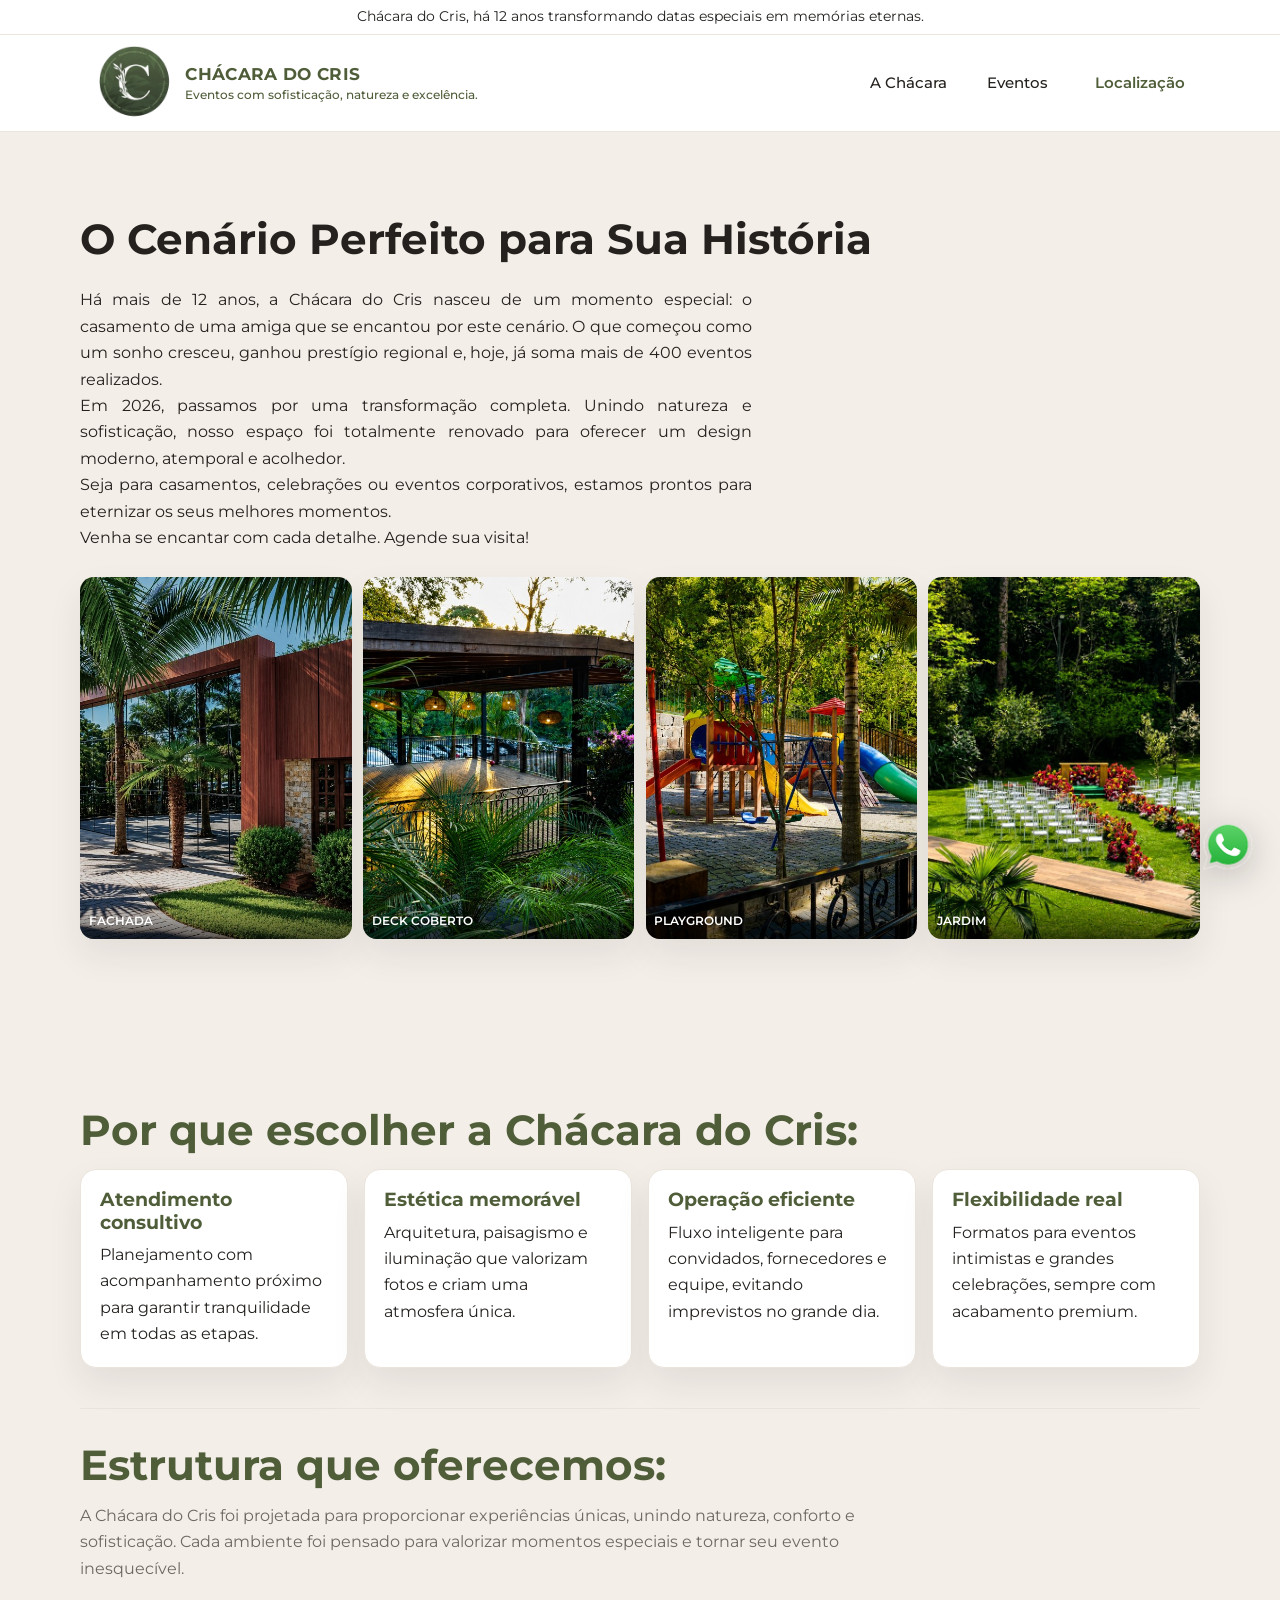
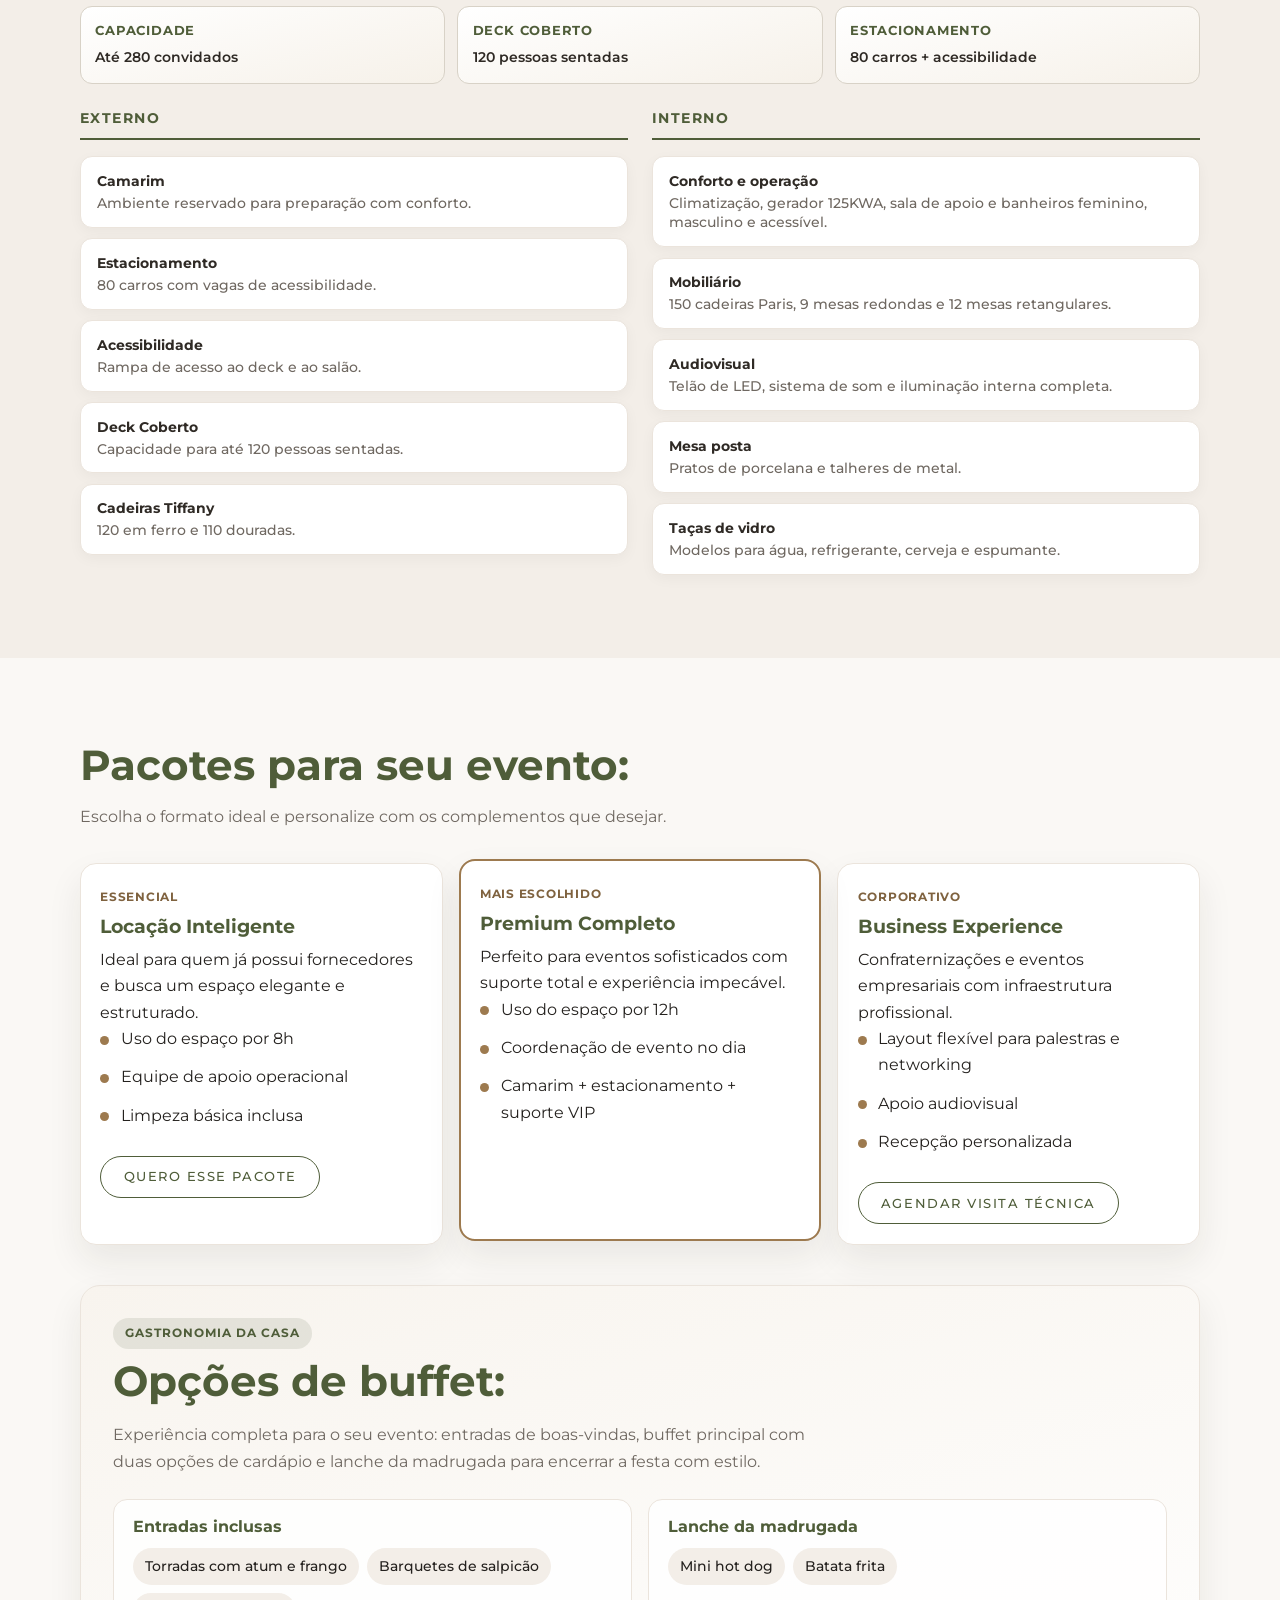
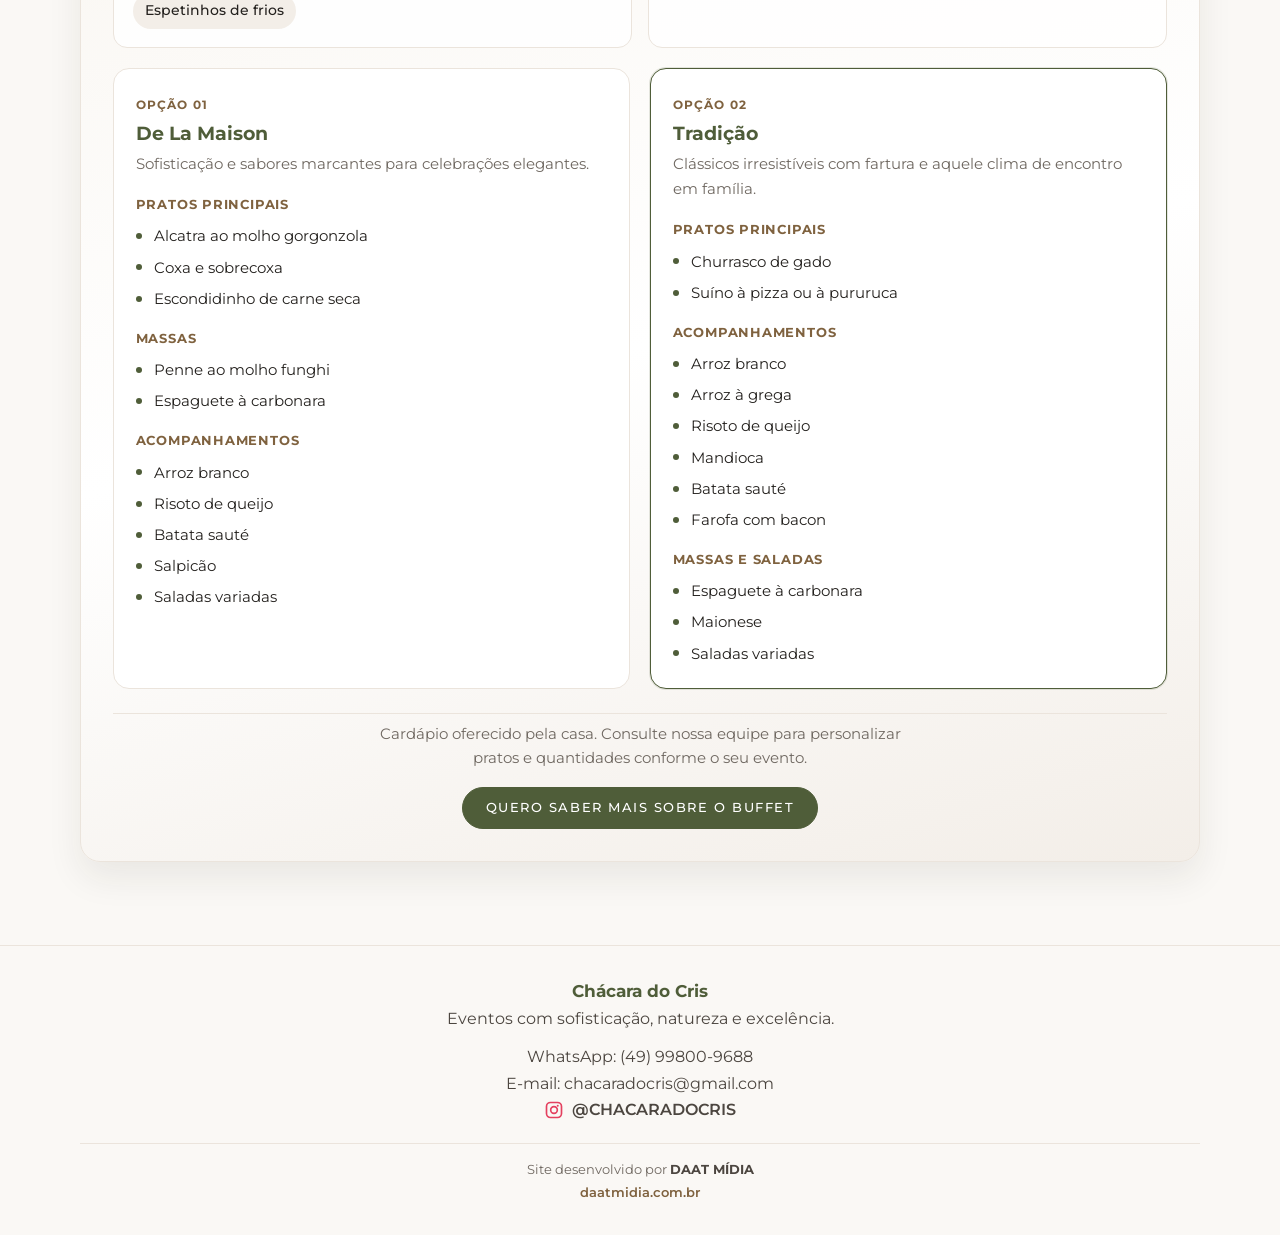
==== commit 4df6352f: "Centraliza o conteúdo do rodapé no desktop e no mobile. Troca o layout lateral por coluna alinhada a" ====
--- a/pages/a-chacara.html
+++ b/pages/a-chacara.html
@@ -18,7 +18,7 @@
   <link rel="preconnect" href="https://fonts.googleapis.com">
   <link rel="preconnect" href="https://fonts.gstatic.com" crossorigin>
   <link href="https://fonts.googleapis.com/css2?family=Cormorant+Garamond:wght@500;600;700&family=Montserrat:wght@400;500;600;700&display=swap" rel="stylesheet">
-  <link rel="stylesheet" href="../css/styles.css?v=20260724a2">
+  <link rel="stylesheet" href="../css/styles.css?v=20260724a3">
   <script type="application/ld+json">
     {
       "@context": "https://schema.org",
--- a/css/styles.css
+++ b/css/styles.css
@@ -2372,8 +2372,11 @@
 
 .footer-content {
   display: flex;
-  justify-content: space-between;
-  gap: 1rem;
+  flex-direction: column;
+  align-items: center;
+  justify-content: center;
+  gap: 0.75rem;
+  text-align: center;
   color: #4c4640;
 }
 
@@ -2382,9 +2385,17 @@
   color: #4f5d39;
 }
 
+.footer-content > div {
+  display: flex;
+  flex-direction: column;
+  align-items: center;
+  text-align: center;
+}
+
 .footer-instagram {
   display: inline-flex;
   align-items: center;
+  justify-content: center;
   gap: 0.45rem;
   color: #4c4640;
   font-weight: 600;
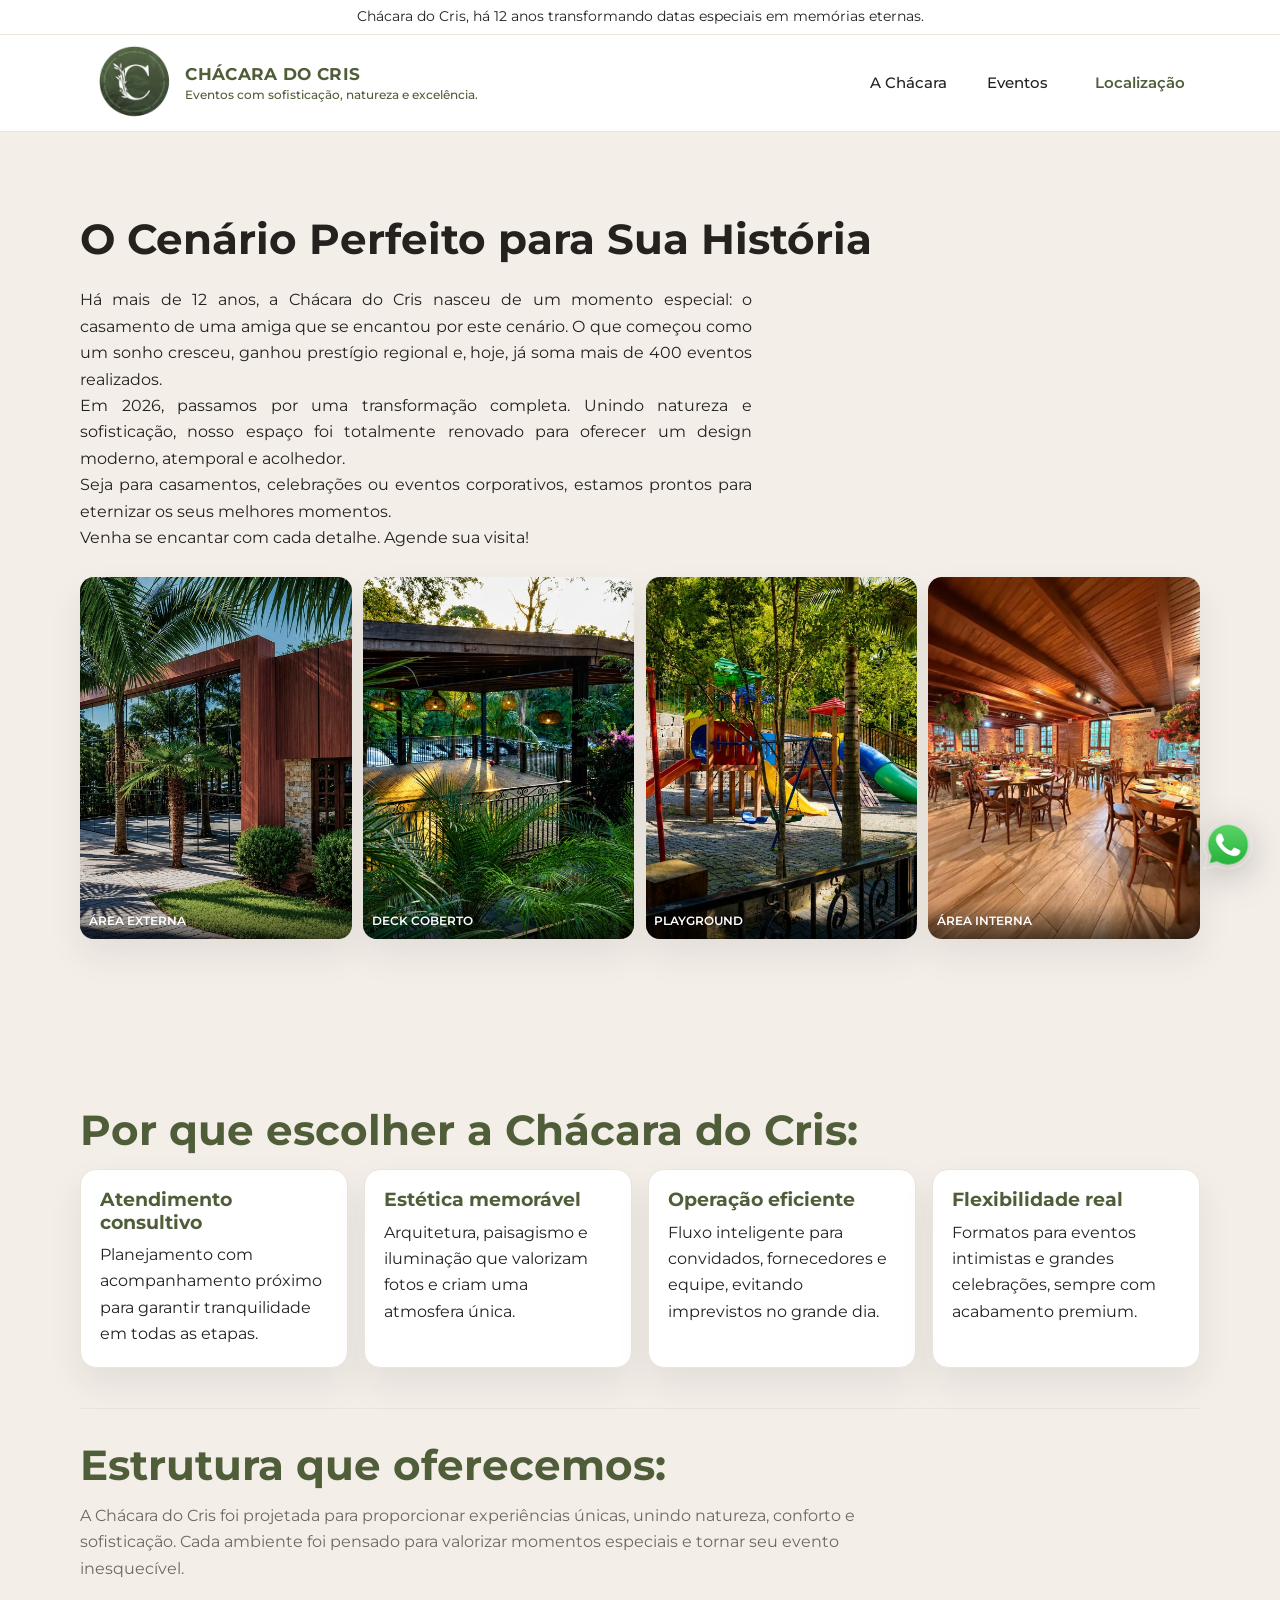
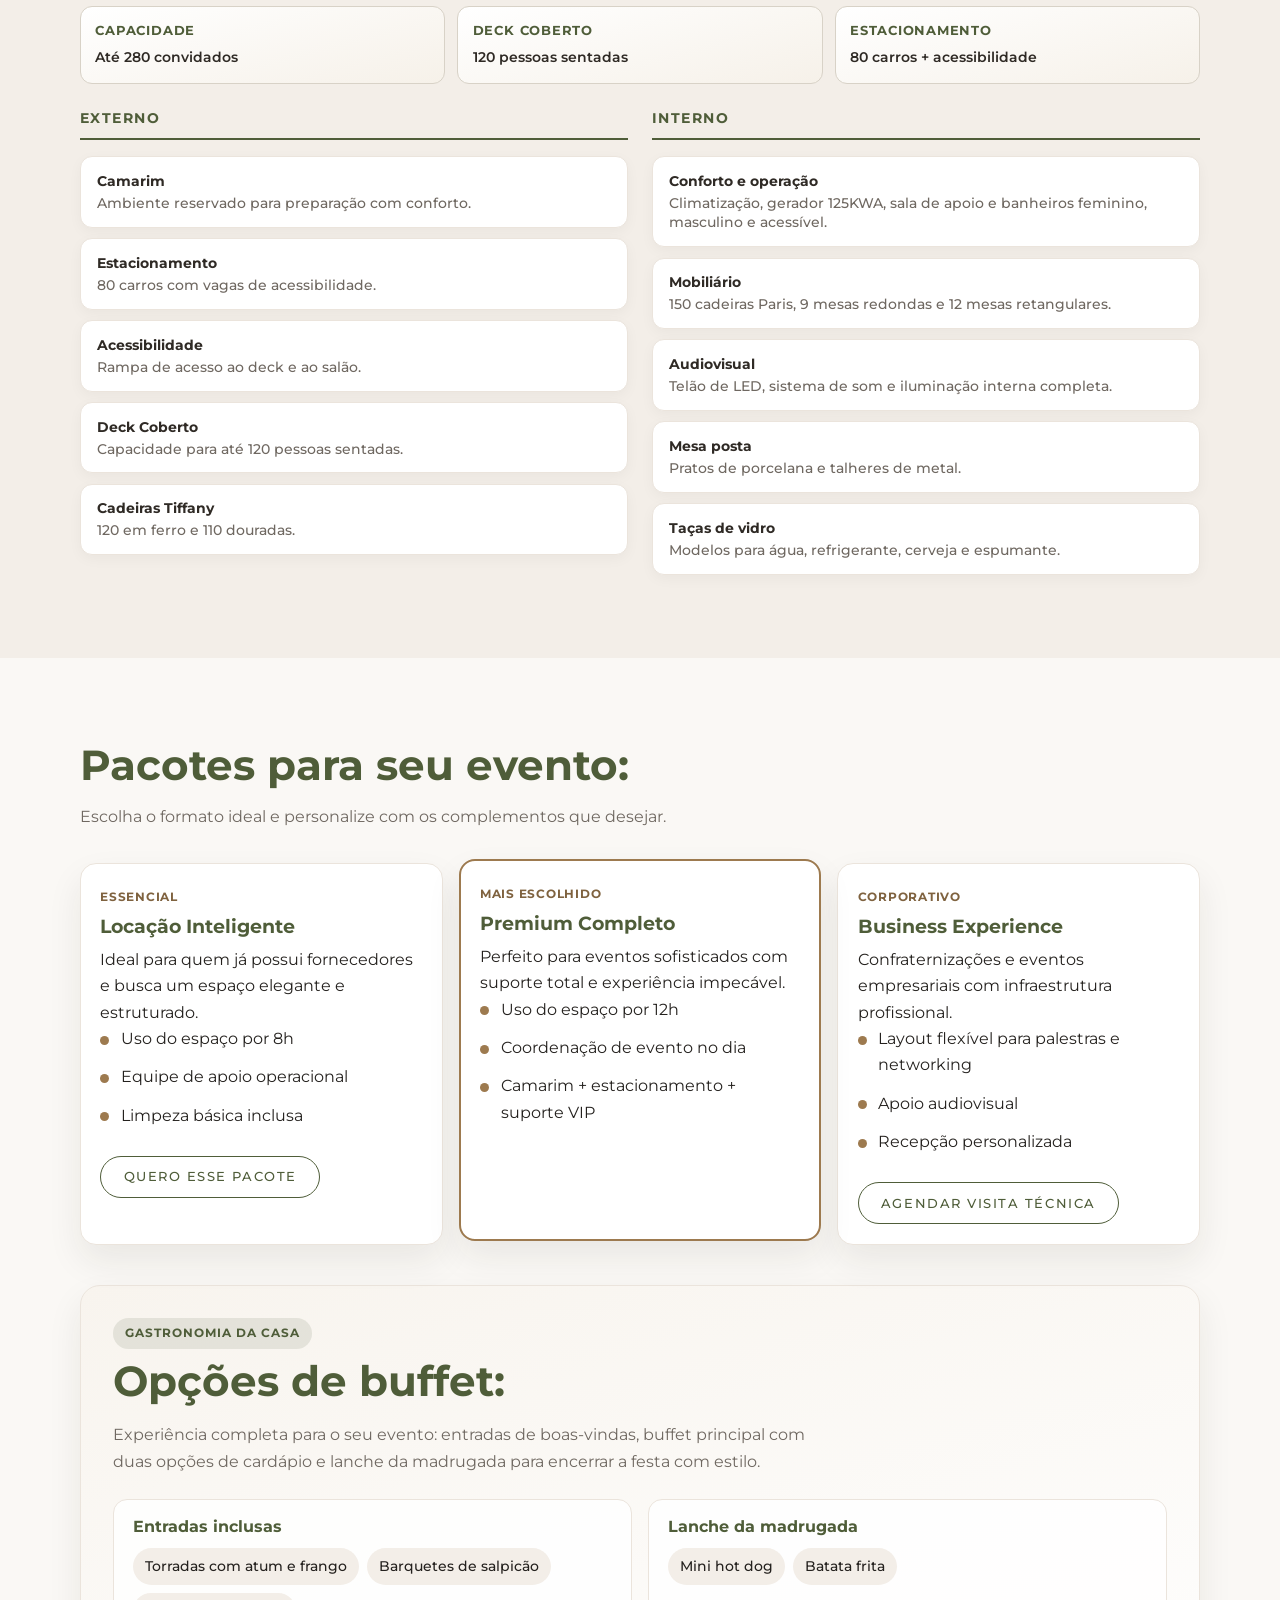
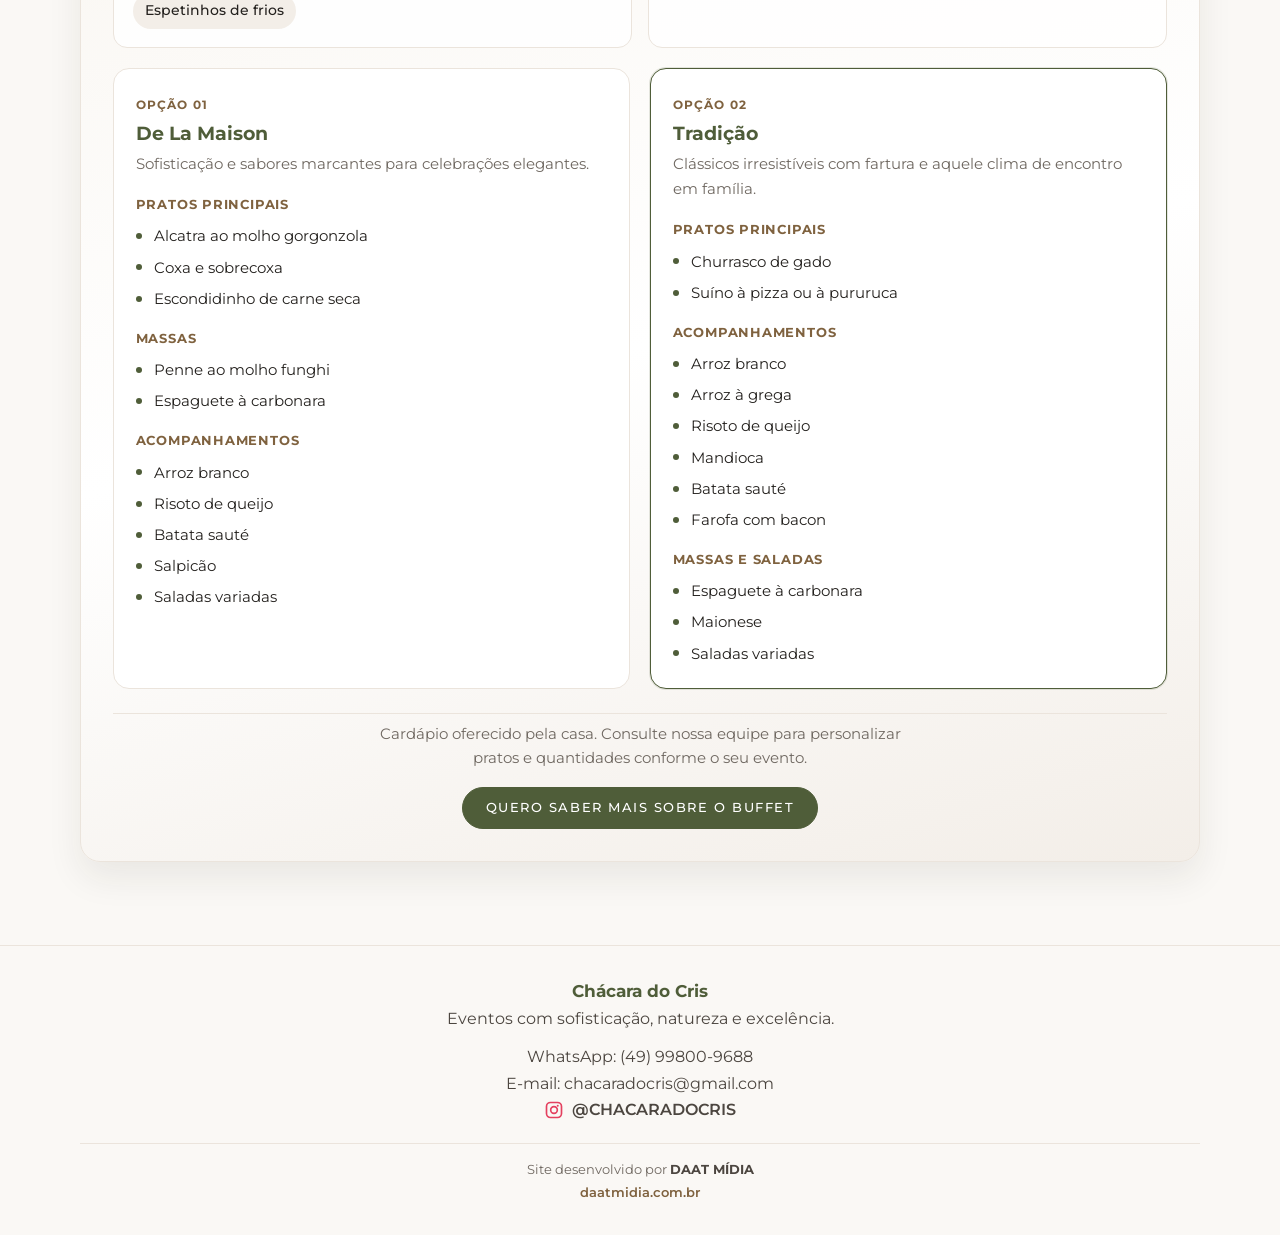
==== commit a2aca108: "Reorganiza as galerias da página Sobre Nós. Une fachada e jardim em Área Externa e renomeia Jardim p" ====
--- a/pages/a-chacara.html
+++ b/pages/a-chacara.html
@@ -98,9 +98,9 @@
         </div>
         <div class="estrutura-gallery-block" aria-label="Galeria da estrutura">
           <div class="estrutura-gallery-grid">
-            <figure class="photo photo-gallery-trigger" data-gallery-panel="fachada-gallery-panel" role="button" tabindex="0" aria-expanded="false" aria-controls="fachada-gallery-panel">
-              <img src="../assets/fachada/fachada-01.png" alt="Fachada da Chácara do Cris">
-              <figcaption>FACHADA</figcaption>
+            <figure class="photo photo-gallery-trigger" data-gallery-panel="area-externa-gallery-panel" role="button" tabindex="0" aria-expanded="false" aria-controls="area-externa-gallery-panel">
+              <img src="../assets/fachada/fachada-01.png" alt="Área externa da Chácara do Cris">
+              <figcaption>ÁREA EXTERNA</figcaption>
             </figure>
             <figure class="photo photo-gallery-trigger" data-gallery-panel="deck-coberto-gallery-panel" role="button" tabindex="0" aria-expanded="false" aria-controls="deck-coberto-gallery-panel">
               <img src="../assets/deck/deck-coberto-01.png" alt="Deck coberto na Chácara do Cris">
@@ -110,14 +110,14 @@
               <img src="../assets/playground/playground-01.png" alt="Playground na Chácara do Cris">
               <figcaption>PLAYGROUND</figcaption>
             </figure>
-            <figure class="photo photo-gallery-trigger" data-gallery-panel="jardim-gallery-panel" role="button" tabindex="0" aria-expanded="false" aria-controls="jardim-gallery-panel">
-              <img src="../assets/jardim/jardim-01.png" alt="Jardim e espaço para cerimônia ao ar livre na Chácara do Cris">
-              <figcaption>JARDIM</figcaption>
+            <figure class="photo photo-gallery-trigger" data-gallery-panel="area-interna-gallery-panel" role="button" tabindex="0" aria-expanded="false" aria-controls="area-interna-gallery-panel">
+              <img src="../assets/salao-eventos/salao-01.png" alt="Área interna da Chácara do Cris">
+              <figcaption>ÁREA INTERNA</figcaption>
             </figure>
           </div>
-          <div class="cerimonia-gallery-panel" id="fachada-gallery-panel" hidden>
-            <p class="cerimonia-gallery-panel-title">FACHADA</p>
-            <div class="gallery-grid gallery-grid--deck-expanded" aria-label="Galeria da fachada">
+          <div class="cerimonia-gallery-panel" id="area-externa-gallery-panel" hidden>
+            <p class="cerimonia-gallery-panel-title">ÁREA EXTERNA</p>
+            <div class="gallery-grid gallery-grid--deck-expanded" aria-label="Galeria da área externa">
               <figure class="photo">
                 <img src="../assets/fachada/fachada-01.png" alt="Fachada da Chácara do Cris — vista frontal com vidro e pedra">
               </figure>
@@ -144,6 +144,15 @@
               </figure>
               <figure class="photo">
                 <img src="../assets/fachada/fachada-09.png" alt="Fachada da Chácara do Cris — acesso com corrimão e área arborizada">
+              </figure>
+              <figure class="photo">
+                <img src="../assets/jardim/jardim-01.png" alt="Jardim na Chácara do Cris — espaço verde para celebrações">
+              </figure>
+              <figure class="photo">
+                <img src="../assets/jardim/jardim-02.png" alt="Jardim na Chácara do Cris — cerimônia ao ar livre entre a natureza">
+              </figure>
+              <figure class="photo">
+                <img src="../assets/jardim/jardim-03.png" alt="Jardim na Chácara do Cris — área externa com paisagismo e vegetação">
               </figure>
             </div>
           </div>
@@ -205,17 +214,68 @@
               </figure>
             </div>
           </div>
-          <div class="cerimonia-gallery-panel" id="jardim-gallery-panel" hidden>
-            <p class="cerimonia-gallery-panel-title">JARDIM</p>
-            <div class="gallery-grid gallery-grid--deck-expanded" aria-label="Galeria do jardim">
-              <figure class="photo">
-                <img src="../assets/jardim/jardim-01.png" alt="Jardim na Chácara do Cris — espaço verde para celebrações">
-              </figure>
-              <figure class="photo">
-                <img src="../assets/jardim/jardim-02.png" alt="Jardim na Chácara do Cris — cerimônia ao ar livre entre a natureza">
-              </figure>
-              <figure class="photo">
-                <img src="../assets/jardim/jardim-03.png" alt="Jardim na Chácara do Cris — área externa com paisagismo e vegetação">
+          <div class="cerimonia-gallery-panel" id="area-interna-gallery-panel" hidden>
+            <p class="cerimonia-gallery-panel-title">ÁREA INTERNA</p>
+            <div class="gallery-grid gallery-grid--deck-expanded" aria-label="Galeria da área interna">
+              <figure class="photo">
+                <img src="../assets/salao-eventos/salao-01.png" alt="Salão de eventos da Chácara do Cris">
+              </figure>
+              <figure class="photo">
+                <img src="../assets/salao-eventos/salao-02.png" alt="Salão de eventos da Chácara do Cris — ambiente climatizado">
+              </figure>
+              <figure class="photo">
+                <img src="../assets/salao-eventos/salao-03.png" alt="Salão de eventos da Chácara do Cris — mesa posta">
+              </figure>
+              <figure class="photo">
+                <img src="../assets/salao-eventos/salao-04.png" alt="Salão de eventos da Chácara do Cris — vista ampla">
+              </figure>
+              <figure class="photo">
+                <img src="../assets/salao-eventos/salao-05.png" alt="Salão de eventos da Chácara do Cris — iluminação">
+              </figure>
+              <figure class="photo">
+                <img src="../assets/salao-eventos/salao-06.png" alt="Salão de eventos da Chácara do Cris — decoração">
+              </figure>
+              <figure class="photo">
+                <img src="../assets/salao-eventos/salao-07.png" alt="Salão de eventos da Chácara do Cris — disposição das mesas">
+              </figure>
+              <figure class="photo">
+                <img src="../assets/salao-eventos/salao-08.png" alt="Salão de eventos da Chácara do Cris — ambiente interno">
+              </figure>
+              <figure class="photo">
+                <img src="../assets/salao-eventos/salao-09.png" alt="Salão de eventos da Chácara do Cris — área de convivência">
+              </figure>
+              <figure class="photo">
+                <img src="../assets/salao-eventos/salao-10.png" alt="Salão de eventos da Chácara do Cris — detalhes do salão">
+              </figure>
+              <figure class="photo">
+                <img src="../assets/salao-eventos/salao-11.png" alt="Salão de eventos da Chácara do Cris — espaço para celebração">
+              </figure>
+              <figure class="photo">
+                <img src="../assets/salao-eventos/salao-12.png" alt="Salão de eventos da Chácara do Cris — vista geral">
+              </figure>
+              <figure class="photo">
+                <img src="../assets/lounge-de-vidro/lounge-de-vidro-01.png" alt="Lounge de vidro da Chácara do Cris">
+              </figure>
+              <figure class="photo">
+                <img src="../assets/lounge-de-vidro/lounge-de-vidro-02.png" alt="Lounge de vidro da Chácara do Cris — ambiente interno">
+              </figure>
+              <figure class="photo">
+                <img src="../assets/lounge-de-vidro/lounge-de-vidro-03.png" alt="Lounge de vidro da Chácara do Cris — área de estar">
+              </figure>
+              <figure class="photo">
+                <img src="../assets/lounge-de-vidro/lounge-de-vidro-04.png" alt="Lounge de vidro da Chácara do Cris — vista para o jardim">
+              </figure>
+              <figure class="photo">
+                <img src="../assets/lounge-de-vidro/lounge-de-vidro-05.png" alt="Lounge de vidro da Chácara do Cris — detalhes">
+              </figure>
+              <figure class="photo">
+                <img src="../assets/lounge-de-vidro/lounge-de-vidro-06.png" alt="Lounge de vidro da Chácara do Cris — ambiente acolhedor">
+              </figure>
+              <figure class="photo">
+                <img src="../assets/lounge-de-vidro/lounge-de-vidro-07.png" alt="Lounge de vidro da Chácara do Cris — espaço gourmet">
+              </figure>
+              <figure class="photo">
+                <img src="../assets/lounge-de-vidro/lounge-de-vidro-08.png" alt="Lounge de vidro da Chácara do Cris — iluminação">
               </figure>
             </div>
           </div>
@@ -456,7 +516,7 @@
       </div>
     </div>
     <div class="container footer-credit">
-      <p>Site desenvolvido por <strong>DAAT MÍDIA</strong></p>
+      <p>Site desenvolvido por <a href="https://daatmidia.com.br" target="_blank" rel="noopener noreferrer"><strong>DAAT MÍDIA</strong></a></p>
       <a href="https://daatmidia.com.br" target="_blank" rel="noopener noreferrer">daatmidia.com.br</a>
     </div>
   </footer>
